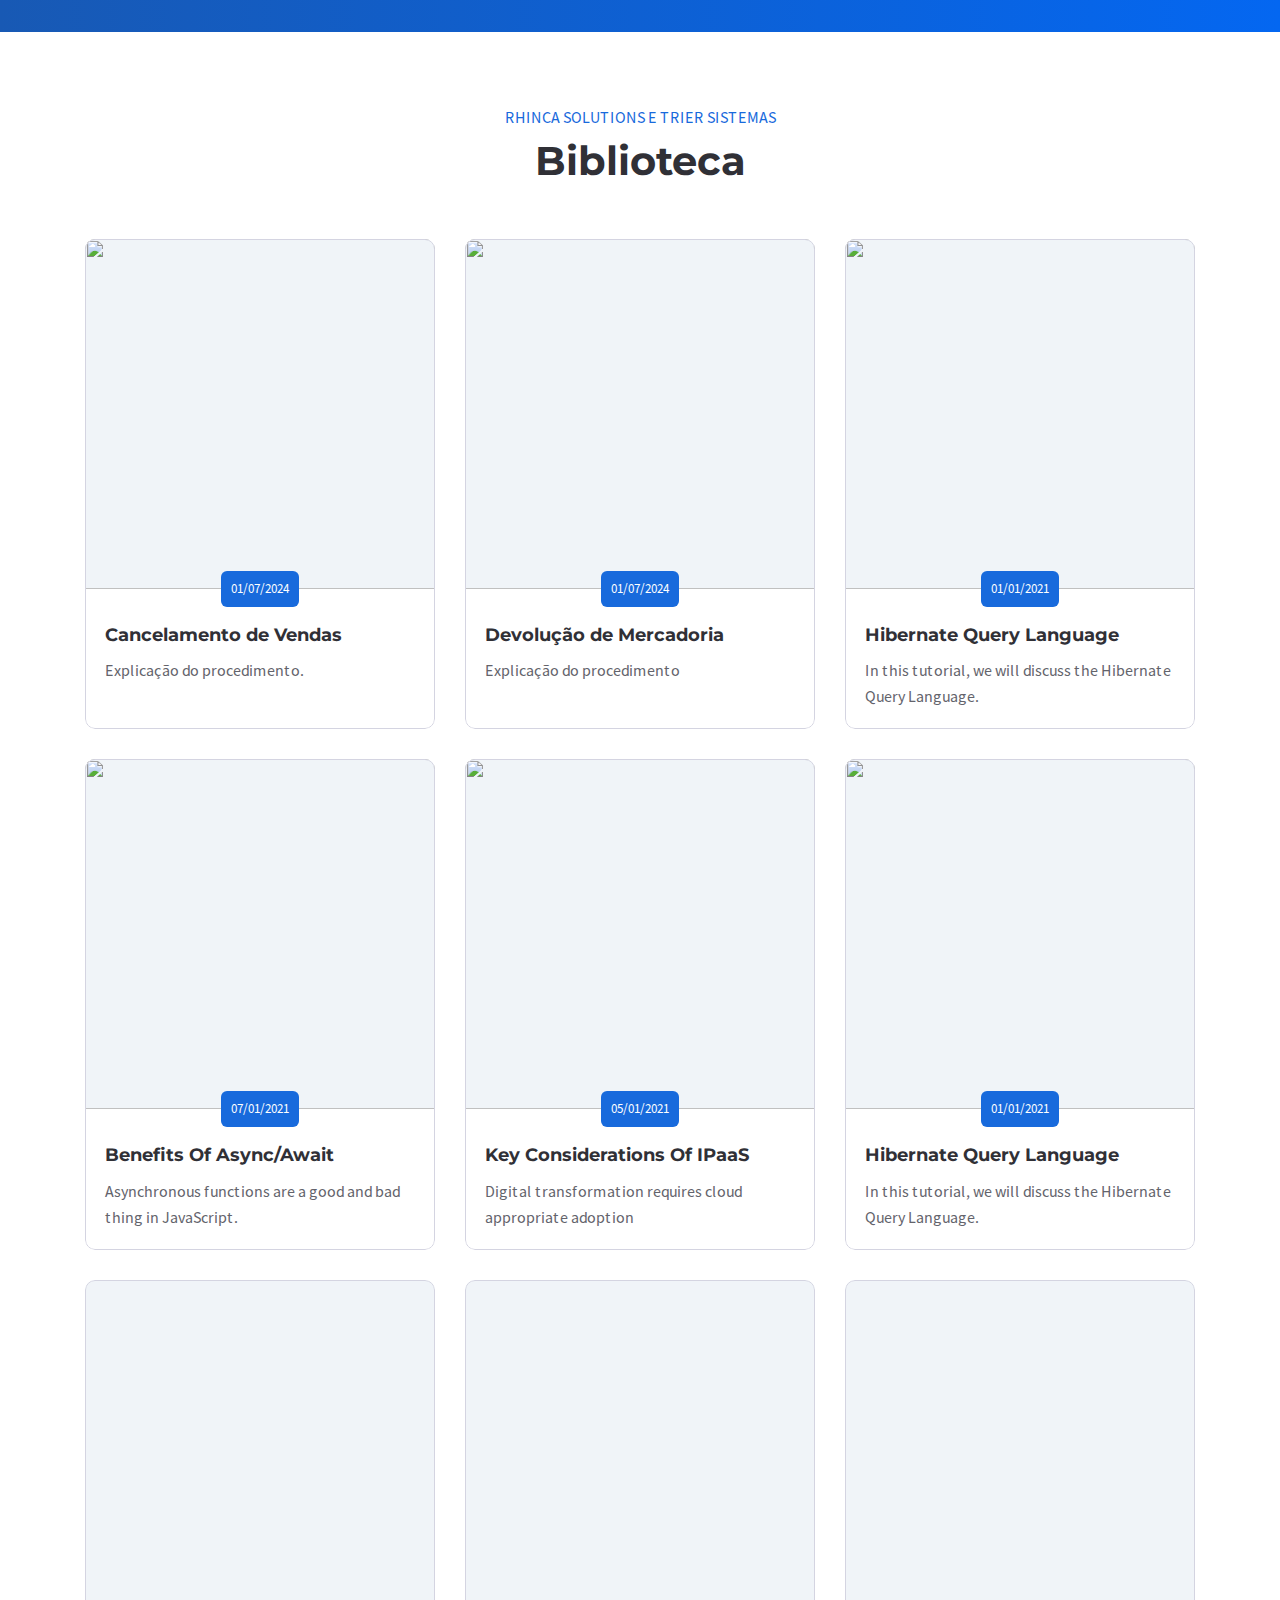
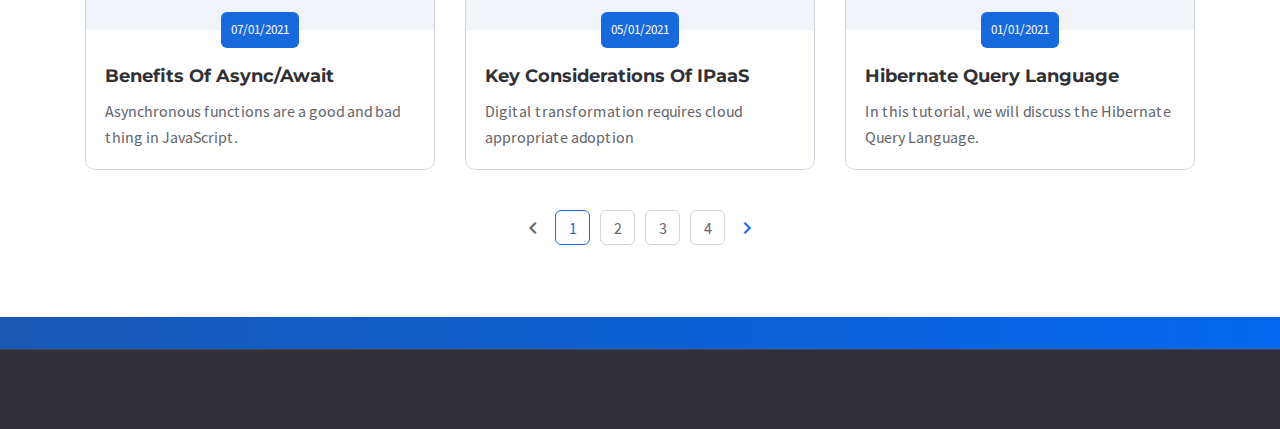
==== docs/index.html @ 89d827c0 "Correcao Imagens" ====
<!-- nome original da pagina news -->

<!DOCTYPE html><html lang="en">

<head>

    <meta charset="utf-8">

    <title>Rhinca Solutions - Suporte</title>

    <meta name="description" content="Description">
    <meta http-equiv="X-UA-Compatible" content="IE=edge">
    <meta name="viewport" content="width=device-width, initial-scale=1, maximum-scale=2">
        
    <link rel="icon" href="assets/img/favicon/favicon.ico" type="image/x-icon"> 

    <link rel="stylesheet" href="assets/css/bootstrap-grid.css">
<link rel="stylesheet" href="assets/css/style.css">
    <link rel="preload" href="assets/fonts/source-sans-pro-v21-latin/source-sans-pro-v21-latin-regular.woff2" as="font" type="font/woff2" crossorigin>
<link rel="preload" href="assets/fonts/source-sans-pro-v21-latin/source-sans-pro-v21-latin-700.woff2" as="font" type="font/woff2" crossorigin>
<link rel="preload" href="assets/fonts/montserrat-v25-latin/montserrat-v25-latin-700.woff2" as="font" type="font/woff2" crossorigin>
<link rel="preload" href="assets/fonts/montserrat-v25-latin/montserrat-v25-latin-600.woff2" as="font" type="font/woff2" crossorigin>

<link rel="preload" href="assets/fonts/material-icons/material-icons.woff2" as="font" type="font/woff2" crossorigin>
<link rel="preload" href="assets/fonts/material-icons/material-icons-outlined.woff2" as="font" type="font/woff2" crossorigin>

</head>

<body>

	<main class="main">
		
		<div class="main-inner">

			<!-- Begin mobile main menu -->
<nav class="mmm">
    <div class="mmm-content">
        <ul class="mmm-list">
            <li>
                <a href="index.html">Home</a>
            </li>
            <li>
                <a href="about-us.html">About us</a>
            </li>
            <li>
                <a href="services.html">Services</a>
            </li>
            <li>
                <a href="typography.html">Typography</a>
            </li>
            <li>
                <a href="tabs-and-accordions.html">Tabs & Accordions</a>
            </li>
            <li>
                <a href="news.html">News</a>
            </li>
            <li>
                <a href="contacts.html">Contacts</a>
            </li>
        </ul>
    </div>
</nav><!-- End mobile main menu -->
<div class="bff">
   
</div>
<header class="header header-minimal">
    <!-- <nav class="header-fixed">
        <div class="container">
            <div class="row flex-nowrap align-items-center justify-content-between">
                <div class="col-auto header-fixed-col logo-wrapper">
                    <a href="index.html" class="logo" title="PathSoft">
                        <img src="assets/img/logo.svg" width="115" height="36" alt="PathSoft">
                    </a>
                </div>
                <div class="col-auto col-xl col-static header-fixed-col d-none d-xl-block">
                    <div class="row flex-nowrap align-items-center justify-content-end">
                        <div class="col header-fixed-col d-none d-xl-block col-static"> -->
                            <!-- Begin main menu -->
<nav class="main-mnu">
    <ul class="main-mnu-list">
        <!-- <li>
            <a href="index.html" data-title="Home">
                <span>Home</span>
            </a>
        </li>
        <li>
            <a href="about-us.html" data-title="About us">
                <span>About us</span>
            </a>
        </li>
        <li>
            <a href="services.html" data-title="Services">
                <span>Services</span>
            </a>
        </li>
        <li>
            <a href="typography.html" data-title="Typography">
                <span>Typography</span>
            </a>
        </li>
        <li>
            <a href="tabs-and-accordions.html" data-title="Tabs & Accordions">
                <span>Tabs & Accordions</span>
            </a>
        </li>
        <li>
            <a href="news.html" data-title="News">
                <span>News</span>
            </a>
        </li>
        <li>
            <a href="contacts.html" data-title="Contacts">
                <span>Contacts</span>
            </a>
        </li> -->
    </ul>
</nav><!-- End main menu -->
                        </div>
                    </div>
                </div>
                <div class="col-auto d-block d-xl-none header-fixed-col">
                    <div class="main-mnu-btn">
                        <span class="bar bar-1"></span>
                        <span class="bar bar-2"></span>
                        <span class="bar bar-3"></span>
                        <span class="bar bar-4"></span>
                    </div>
                </div>
            </div>
        </div>
    </nav>
</header>

			<!-- Begin bread crumbs -->
			<!-- <nav class="bread-crumbs">
				<div class="container">
					<div class="row">
						<div class="col-12">
							<ul class="bread-crumbs-list">
								<li>
									<a href="index.html">Home</a>
									<i class="material-icons md-18">chevron_right</i>
								</li>
								<li>News</li>
							</ul>
						</div>
					</div>
				</div>
			</nav> -->
			<!-- End bread crumbs -->

			<div class="section">
				<div class="container">
					<div class="row">
						<div class="col-12">
							<div class="section-heading heading-center section-heading-animate">
								<div class="section-subheading">Rhinca Solutions e Trier Sistemas</div>
								<h1>Biblioteca</h1>
							</div>
						</div>
						<div class="col-lg-4 col-md-6 col-12 item">
							<!-- Begin news item -->
							<article class="news-item item-style">
								<a href="news-post.html" class="news-item-img el">
									<img data-src="assets/img/news-img-1.jpg" class="lazy" src="[data-uri]" alt="">
								</a>
								<div class="news-item-info">
									<div class="news-item-date">01/07/2024</div>
									<h2 class="news-item-heading item-heading">
										<a href="news-post.html" title="Benefits Of Async/Await">Cancelamento de Vendas</a>
									</h2>
									<div class="news-item-desc">
										<p>Explicação do procedimento.</p>
									</div>
								</div>
							</article><!-- End news item -->
						</div>
						<div class="col-lg-4 col-md-6 col-12 item">
							<!-- Begin news item -->
							<article class="news-item item-style">
								<a href="news-post.html" class="news-item-img el">
									<img data-src="assets/img/news-img-2.jpg" class="lazy" src="[data-uri]" alt="">
								</a>
								<div class="news-item-info">
									<div class="news-item-date">01/07/2024</div>
									<h2 class="news-item-heading item-heading">
										<a href="news-post.html" title="Key Considerations Of IPaaS">Devolução de Mercadoria</a>
									</h2>
									<div class="news-item-desc">
										<p>Explicação do procedimento</p>
									</div>
								</div>
							</article><!-- End news item -->
						</div>
						<div class="col-lg-4 col-md-6 col-12 item">
							<!-- Begin news item -->
							<article class="news-item item-style">
								<a href="news-post.html" class="news-item-img el">
									<img data-src="assets/img/news-img-3.jpg" class="lazy" src="[data-uri]" alt="">
								</a>
								<div class="news-item-info">
									<div class="news-item-date">01/01/2021</div>
									<h2 class="news-item-heading item-heading">
										<a href="news-post.html" title="Hibernate Query Language">Hibernate Query Language</a>
									</h2>
									<div class="news-item-desc">
										<p>In this tutorial, we will discuss the Hibernate Query Language. </p>
									</div>
								</div>
							</article><!-- End news item -->
						</div>
						<div class="col-lg-4 col-md-6 col-12 item">
							<!-- Begin news item -->
							<article class="news-item item-style">
								<a href="news-post.html" class="news-item-img el">
									<img data-src="assets/img/news-img-1.jpg" class="lazy" src="[data-uri]" alt="">
								</a>
								<div class="news-item-info">
									<div class="news-item-date">07/01/2021</div>
									<h2 class="news-item-heading item-heading">
										<a href="news-post.html" title="Benefits Of Async/Await">Benefits Of Async/Await</a>
									</h2>
									<div class="news-item-desc">
										<p>Asynchronous functions are a good and bad thing in JavaScript.</p>
									</div>
								</div>
							</article><!-- End news item -->
						</div>
						<div class="col-lg-4 col-md-6 col-12 item">
							<!-- Begin news item -->
							<article class="news-item item-style">
								<a href="news-post.html" class="news-item-img el">
									<img data-src="assets/img/news-img-2.jpg" class="lazy" src="[data-uri]" alt="">
								</a>
								<div class="news-item-info">
									<div class="news-item-date">05/01/2021</div>
									<h2 class="news-item-heading item-heading">
										<a href="news-post.html" title="Key Considerations Of IPaaS">Key Considerations Of IPaaS</a>
									</h2>
									<div class="news-item-desc">
										<p>Digital transformation requires cloud appropriate adoption</p>
									</div>
								</div>
							</article><!-- End news item -->
						</div>
						<div class="col-lg-4 col-md-6 col-12 item">
							<!-- Begin news item -->
							<article class="news-item item-style">
								<a href="news-post.html" class="news-item-img el">
									<img data-src="assets/img/news-img-3.jpg" class="lazy" src="[data-uri]" alt="">
								</a>
								<div class="news-item-info">
									<div class="news-item-date">01/01/2021</div>
									<h2 class="news-item-heading item-heading">
										<a href="news-post.html" title="Hibernate Query Language">Hibernate Query Language</a>
									</h2>
									<div class="news-item-desc">
										<p>In this tutorial, we will discuss the Hibernate Query Language. </p>
									</div>
								</div>
							</article><!-- End news item -->
						</div>
						<div class="col-lg-4 col-md-6 col-12 item">
							<!-- Begin news item -->
							<article class="news-item item-style">
								<a href="news-post.html" class="news-item-img el">
									<img data-src="assets/img/news-img-1.jpg" class="lazy" src="[data-uri]" alt="">
								</a>
								<div class="news-item-info">
									<div class="news-item-date">07/01/2021</div>
									<h2 class="news-item-heading item-heading">
										<a href="news-post.html" title="Benefits Of Async/Await">Benefits Of Async/Await</a>
									</h2>
									<div class="news-item-desc">
										<p>Asynchronous functions are a good and bad thing in JavaScript.</p>
									</div>
								</div>
							</article><!-- End news item -->
						</div>
						<div class="col-lg-4 col-md-6 col-12 item">
							<!-- Begin news item -->
							<article class="news-item item-style">
								<a href="news-post.html" class="news-item-img el">
									<img data-src="assets/img/news-img-2.jpg" class="lazy" src="[data-uri]" alt="">
								</a>
								<div class="news-item-info">
									<div class="news-item-date">05/01/2021</div>
									<h2 class="news-item-heading item-heading">
										<a href="news-post.html" title="Key Considerations Of IPaaS">Key Considerations Of IPaaS</a>
									</h2>
									<div class="news-item-desc">
										<p>Digital transformation requires cloud appropriate adoption</p>
									</div>
								</div>
							</article><!-- End news item -->
						</div>
						<div class="col-lg-4 col-md-6 col-12 item">
							<!-- Begin news item -->
							<article class="news-item item-style">
								<a href="news-post.html" class="news-item-img el">
									<img data-src="assets/img/news-img-3.jpg" class="lazy" src="[data-uri]" alt="">
								</a>
								<div class="news-item-info">
									<div class="news-item-date">01/01/2021</div>
									<h2 class="news-item-heading item-heading">
										<a href="news-post.html" title="Hibernate Query Language">Hibernate Query Language</a>
									</h2>
									<div class="news-item-desc">
										<p>In this tutorial, we will discuss the Hibernate Query Language. </p>
									</div>
								</div>
							</article><!-- End news item -->
						</div>
						<div class="col-12">
							<!-- Begin pagination -->
<nav class="pagination">
    <ul class="pagination-list">
        <li class="pagination-item-arrow pagination-item-arrow-prev pagination-item-disabled"><a href="#!"><i class="material-icons md-24">chevron_left</i></a></li>
        <li class="active"><a href="#!">1</a></li>
        <li><a href="#!">2</a></li>
        <li><a href="#!">3</a></li>
        <li><a href="#!">4</a></li>
        <li class="pagination-item-arrow pagination-item-arrow-next"><a href="#!"><i class="material-icons md-24">chevron_right</i></a></li>
    </ul>
</nav><!-- End pagination -->
						</div>
					</div>
				</div>
			</div>

		</div>

		<div class="bff">
    <div class="container">
        <!-- <div class="row">
            <div class="col">
                <div class="bff-container">
                    <p>Get Full-Featured <br class="d-sm-none"> PathSoft Template</p>
                    <div class="btn-group justify-content-center justify-content-md-start">
                        <a href="https://www.templatemonster.com/website-templates/pathsoft-it-solutions-for-your-business-services-website-template-83414.html?utm_campaign=blog_site_KovalWeb&utm_source=KovalWeb&utm_medium=referral&aff=KovalWeb" class="btn btn-border btn-with-icon btn-small ripple">
                            <span>HTML5</span>
                            <svg class="btn-icon-right" viewBox="0 0 13 9" width="13" height="9"><use xlink:href="assets/img/sprite.svg#arrow-right"></use></svg>
                        </a>
                        <a href="https://www.templatemonster.com/wordpress-themes/pathsoft-it-solutions-for-your-business-services-wordpress-theme-99496.html?utm_campaign=blog_site_KovalWeb&utm_source=KovalWeb&utm_medium=referral&aff=KovalWeb" class="btn btn-border btn-with-icon btn-small ripple">
                            <span>WordPress</span>
                            <svg class="btn-icon-right" viewBox="0 0 13 9" width="13" height="9"><use xlink:href="assets/img/sprite.svg#arrow-right"></use></svg>
                        </a>
                    </div>
                </div>
            </div>
        </div> -->
    </div>
</div>

<!-- Begin footer -->
<footer class="footer footer-minimal">
    <div class="footer-main">
        <!-- <div class="container">
            <div class="row items align-items-center">
                <div class="col-lg-3 col-md-4 col-12 item">
                    <div class="widget-brand-info">
                        <div class="widget-brand-info-main">
                            <a href="index.html" class="logo" title="PathSoft">
                                <img data-src="assets/img/logo-white.svg" class="lazy" width="133" height="36" src="assets/img/logo-white.svg" alt="PathSoft" data-loaded="true" style="opacity: 1;">
                            </a>
                        </div>
                    </div>
                </div>
                <div class="col-md item">
                    <div class="footer-item">
                        <nav class="footer-nav">
                            <ul class="footer-mnu footer-mnu-line">
                                <li><a href="#!" class="hover-link" data-title="Home"><span>Home</span></a></li>
                                <li><a href="#!" class="hover-link" data-title="About us"><span>About us</span></a></li>
                                <li><a href="#!" class="hover-link" data-title="Services"><span>Services</span></a></li>
                                <li><a href="#!" class="hover-link" data-title="News"><span>News</span></a></li>
                                <li><a href="#!" class="hover-link" data-title="Contacts"><span>Contacts</span></a></li>
                            </ul>
                        </nav>
                    </div>
                </div>
            </div>
        </div> -->
    </div>
    <!-- <div class="footer-bottom">
        <div class="container">
            <div class="row justify-content-between items">
                <div class="col-md-auto col-12 item">
                    <nav class="footer-links">
                        <ul>
                            <li><a href="terms-and-conditions.html">Terms and Conditions</a></li>
                            <li><a href="privacy-policy.html">Privacy Policy</a></li>
                        </ul>
                    </nav>
                </div>
                <div class="col-md-auto col-12 item">
                    <div class="copyright">© 2022 psFree. All rights reserved.</div>
                </div>
            </div>
        </div>
    </div> -->
</footer><!-- End footer -->

	</main><!-- End main -->

	<script src="assets/libs/jquery/jquery.min.js"></script>
<script src="assets/libs/lozad/lozad.min.js"></script>
<script src="assets/libs/device/device.js"></script>
<script src="assets/libs/spincrement/jquery.spincrement.min.js"></script>
<script src="assets/libs/pristine/pristine.min.js"></script>
<script src="assets/js/custom.js"></script>
<script src="assets/js/forms.js"></script>
	
</body>
</html>
---- docs/assets/css/style.css ----
/*   
Theme Name: psFree
Theme URI: 
Author: Koval Web
Author URI: https://www.templatemonster.com/vendors/kovalweb
Description: The Template is created for web template
Tags: html5, css3, sass, gulp, bootstrap grid
Version: 2.0.0
*/
:root {
    --font-family: "Source Sans Pro";
    --font-size: 16px;
    --font-weight: 400;
    --font-style: normal;
    --line-height: 1.625;
    --heading-font-family: "Montserrat";
    --heading-font-size: 2.5rem;
    --heading-line-height: 1.3;
    --heading-font-weight: 700;
    --accent-color: #186ADC;
    --el-gradient-start: #1859B4;
    --el-gradient-end: #0467F1;
    --background-color: #ffffff;
    --background-secondary-color: #F0F4F8;
    --text-primary: #303036;
    --text-secondary: #63636b;
    --border-color: #D4D4E1;
    --placeholder-color: #6F6F76;
    --error-color: #ff3d0d;
    --alert-primary: #0065D1;
    --alert-success: #1CAB55;
    --alert-danger: #E91C1C;
    --alert-warning: #C79C00;
    --el-border-radius: 10px;
    --el-border-radius-min: 6px;
    --el-box-shadow: 2px 4px 20px 1px rgba(45, 45, 45, 0.13);
    --header-box-shadow: 0px 0px 14px 0px rgba(77, 82, 94, 0.15);
}

/* === CSS Table Of Content

1. Content
    1.1 Fonts
    1.2 Base
    1.3 Tables
    1.4 Typography
2. General
3. Components
    3.1 Accordion
    3.2 Breadcrumb
    3.3 Buttons
    3.4 Forms
    3.5 Icons
    3.6 Pagination
    3.7 Tabs
4. Widgets
    4.1 Brand info
5. Bloks
    5.1 Intro
    5.2 Icon items
    5.3 Items of numbers
    5.4 Counters
    5.5 Reviews
    5.6 News
    5.7 Brands
    5.8 Contact
6. Layouts
    6.1 Header
    6.2 Section
    6.3 Footer
7. Media

=== */
/* === 1. Content === */
/* 1.1 Fonts */
@font-face {
    font-family: "Source Sans Pro";
  font-style: normal;
  font-weight: 400;
  font-display: swap;
  src: url("../fonts/source-sans-pro-v21-latin/source-sans-pro-v21-latin-regular.woff2") format("woff2");
}

@font-face {
    font-family: "Source Sans Pro";
  font-style: normal;
  font-weight: 700;
  font-display: swap;
  src: url("../fonts/source-sans-pro-v21-latin/source-sans-pro-v21-latin-700.woff2") format("woff2");
}

@font-face {
    font-family: "Montserrat";
  font-style: normal;
  font-weight: 600;
  font-display: swap;
  src: url("../fonts/montserrat-v25-latin/montserrat-v25-latin-600.woff2") format("woff2");
}

@font-face {
    font-family: "Montserrat";
  font-style: normal;
  font-weight: 700;
  font-display: swap;
  src: url("../fonts/montserrat-v25-latin/montserrat-v25-latin-700.woff2") format("woff2");
}

@font-face {
    font-family: "Material Icons";
  font-style: normal;
  font-weight: 400;
  font-display: swap;
  src: url("../fonts/material-icons/material-icons.woff2") format("woff2");
}

@font-face {
    font-family: "Material Icons Outlined";
  font-style: normal;
  font-weight: 400;
  font-display: swap;
  src: url("../fonts/material-icons/material-icons-outlined.woff2") format("woff2");
}

/* 1.2 Base */
* {
    box-sizing: border-box;
}

*:before, *:after {
    box-sizing: border-box;
}

html {
    font-size: var(--font-size);
}

html, body {
    min-height: 100%;
}

body {
    font-size: 1rem;
    width: 100%;
    min-width: 320px;
    line-height: var(--line-height);
    font-family: var(--font-family);
    font-weight: var(--font-weight);
    font-style: var(--font-style);
    overflow-x: hidden;
    color: var(--text-primary);
    margin: 0;
    padding: 0;
    opacity: 1;
    background-color: var(--background-color);
}

body.overflow-hidden {
    overflow: hidden;
}

.main {
    position: relative;
    margin: 0;
    padding: 0;
    min-height: 100vh;
    height: 100%;
    width: 100%;
    max-width: 1920px;
    margin: 0 auto;
    display: flex;
    flex-direction: column;
    opacity: 1;
    box-shadow: var(--el-box-shadow);
    visibility: hidden;
    opacity: 0;
}

.main.main-visible {
    visibility: visible;
    opacity: 1;
}

.main-inner {
    flex: 1 0 auto;
    overflow: hidden;
}

.footer {
    flex: 0 0 auto;
}

header ul, header ol, footer ul, footer ol, aside ul, aside ol, nav ul, nav ol {
    list-style: none;
    margin: 0;
    padding: 0;
}

a {
    color: var(--accent-color);
    text-decoration: underline;
    transition: all 0.2s;
}

a:hover {
    text-decoration: none;
    color: var(--accent-color);
}

code {
    font-size: 87.5%;
    color: #e83e8c;
    word-break: break-word;
}

/* 1.3 Tables */
table {
    width: 100%;
    border-collapse: collapse;
    text-align: left;
    border-bottom: 1px solid var(--border-color);
}

table.table-border {
    border: 1px solid var(--border-color);
}

table.table-border td {
    border-right: 1px solid var(--border-color);
}

table.table-secondary tr:nth-child(even) {
    background-color: transparent;
}

table.table-secondary tbody tr {
    border-bottom: 1px solid var(--border-color);
    transition: all 0.2s;
}

table.table-secondary tbody tr:first-child {
    border-top: 1px solid var(--border-color);
}

table.table-secondary tbody tr:hover {
    background-color: var(--background-secondary-color);
}

table.table-bordered tr:nth-child(even) {
    background-color: transparent;
}

table.table-bordered td {
    border: 1px solid var(--border-color);
}

table.table-bordered thead tr th {
    color: var(--text-primary);
    border: 1px solid var(--border-color);
}

table td, table th {
    padding: 1rem;
}

table tr:nth-child(even) {
    background-color: var(--background-secondary-color);
}

table thead tr {
    border-bottom: 1px solid var(--border-color);
}

table thead tr th {
    font-weight: bold;
    font-size: 1rem;
}

table tfoot {
    font-weight: 600;
}

@media only screen and (max-width: 767.98px), only screen and (min-width: 567px) and (max-width: 900px) and (orientation: landscape) {
    .table-responsive {
        position: relative;
        width: 100%;
        overflow-y: auto;
    }

    .table-responsive table {
        width: 650px;
    }

    .table-responsive-outer {
        position: relative;
    }

    .table-responsive-outer::after {
        content: "";
        position: absolute;
        top: 0;
        right: 0;
        width: 0.625rem;
        height: 100%;
        background-image: linear-gradient(0deg, rgba(255, 255, 255, 0.3), #fff);
    }

    .table-container::-webkit-scrollbar {
        -webkit-appearance: none;
        width: 0.875rem;
        height: 0.875rem;
    }

    .table-container::-webkit-scrollbar-thumb {
        border-radius: var(--el-border-radius);
        border: 3px solid #fff;
        background-color: rgba(0, 0, 0, 0.3);
    }
}

/* 1.4 Typography */
h1, h2, h3, h4, h5, h6 {
    font-family: var(--heading-font-family);
    font-weight: var(--heading-font-weight);
    line-height: var(--heading-line-height);
    padding: 0;
    margin: 0 0 2rem 0;
}

h1 {
    font-size: 2.5rem;
}

h2 {
    font-size: 2rem;
}

h3 {
    font-size: 1.75rem;
}

h4 {
    font-size: 1.5rem;
}

h5 {
    font-size: 1.25rem;
}

h6 {
    font-size: 1.125rem;
}

p {
    margin: 0 0 2rem 0;
}

hr {
    border: none;
    border-top: 1px solid var(--border-color);
}

mark {
    padding: .2em;
    background-color: var(--accent-color);
    color: var(--background-color);
}

small {
    font-size: 0.85rem;
}

blockquote {
    padding: 0 0 0 1.25em;
    margin: 0;
    font-style: italic;
    color: var(--text-secondary);
    border-left: 3px solid var(--accent-color);
}

blockquote p {
    margin-bottom: 0 !important;
}

blockquote footer {
    color: var(--accent-color);
    font-style: normal;
    padding-top: 0.8em;
}

.content h2, .content h3, .content h4, .content h5, .content h6,
.entry-content h2,
.entry-content h3,
.entry-content h4,
.entry-content h5,
.entry-content h6 {
    margin-top: 2.5rem;
}

.content h2:first-child, .content h3:first-child, .content h4:first-child, .content h5:first-child, .content h6:first-child,
  .entry-content h2:first-child,
  .entry-content h3:first-child,
  .entry-content h4:first-child,
  .entry-content h5:first-child,
  .entry-content h6:first-child {
    margin-top: 0;
}

.content ul, .content ol,
.entry-content ul,
.entry-content ol {
    list-style: none;
    margin: 0;
    padding: 0;
}

.content ul li, .content ol li,
  .entry-content ul li,
  .entry-content ol li {
    position: relative;
    margin-bottom: 0.625rem;
    padding-left: 1.75rem;
}

.content ul li::before, .content ol li::before,
    .entry-content ul li::before,
    .entry-content ol li::before {
    position: absolute;
    left: 0;
    display: inline-flex;
    color: var(--accent-color);
    line-height: var(--line-height);
    min-width: 1.25rem;
    margin-right: 0.5rem;
}

.content ul li::before,
.entry-content ul li::before {
    content: "\e5ca";
    top: -0.125rem;
    font-family: 'Material Icons';
    font-size: 1.125rem;
    height: calc(1rem * var(--line-height));
    min-width: 1.5rem;
}

.content ul li > *,
.entry-content ul li > * {
    display: inline-flex;
}

.content ol,
.entry-content ol {
    counter-reset: item;
}

.content ol li::before,
  .entry-content ol li::before {
    content: counter(item) ".";
    counter-increment: item;
}

.content img,
.entry-content img {
    display: block;
    max-width: 100%;
    height: auto;
    border-radius: var(--el-border-radius);
}

.content > *,
.entry-content > * {
    margin-bottom: 2rem !important;
}

.content > *:last-child,
  .entry-content > *:last-child {
    margin-bottom: 0;
}

@media only screen and (max-width: 767.98px), only screen and (min-width: 567px) and (max-width: 900px) and (orientation: landscape) {
    h1 {
        font-size: 2rem;
    }

    h2 {
        font-size: 1.75rem;
    }

    h3 {
        font-size: 1.5rem;
    }

    h4 {
        font-size: 1.25rem;
    }

    h5 {
        font-size: 1.125rem;
    }
}

/* 2 General */
.litems {
    margin-bottom: calc(0px - (var(--bs-gutter-x) + var(--bs-gutter-x)/2 ));
}

.litem {
    margin-bottom: calc(var(--bs-gutter-x) + var(--bs-gutter-x)/2);
}

.items {
    margin-bottom: calc(0px - var(--bs-gutter-x));
}

.item {
    margin-bottom: var(--bs-gutter-x);
}

.item-style {
    position: relative;
    background-color: var(--background-color);
    border-radius: var(--el-border-radius);
    overflow: hidden;
    color: var(--text-primary);
    height: 100%;
    transition: box-shadow 0.2s;
}

.item-style:hover {
    box-shadow: var(--el-box-shadow);
}

.item-style:hover::after {
    border-color: transparent;
}

.item-style::after {
    content: "";
    position: absolute;
    left: 0;
    top: 0;
    width: 100%;
    height: 100%;
    border-radius: var(--el-border-radius);
    border: 1px solid var(--border-color);
    overflow: hidden;
    pointer-events: none;
    transition: border-color 0.2s;
    z-index: 1;
}

.item-border-radius {
    border-radius: var(--el-border-radius);
    overflow: hidden;
}

.item-bordered {
    border: 1px solid var(--border-color);
}

.el {
    --el-custom-size: 100%;
    position: relative;
    display: block;
    width: 100%;
    overflow: hidden;
}

.el::after {
    content: "";
    float: left;
    margin-top: 100%;
}

.el.el-3x4::after {
    margin-top: 133.33333%;
}

.el.el-4x3::after {
    margin-top: 75%;
}

.el.el-4x5::after {
    margin-top: 125%;
}

.el.el-5x4::after {
    margin-top: 80%;
}

.el.el-16x9::after {
    margin-top: 56.25%;
}

.el.el-9x16::after {
    margin-top: 177.7777%;
}

.el.el-2x1::after {
    margin-top: 50%;
}

.el.el-custom::after {
    margin-top: var(--el-custom-size);
}

.el-absolute {
    position: absolute;
    left: 0;
    top: 0;
    width: 100%;
    height: 100%;
}

.item-wide {
    height: 33.75rem;
}

.img-style {
    border-radius: var(--el-border-radius);
    overflow: hidden;
}

.img-style img {
    margin: 0;
}

.img-style-min {
    border-radius: calc(var(--el-border-radius) * 0.6);
}

.img-cover {
    display: block;
    width: 100%;
    height: 100%;
    -o-object-fit: cover;
    object-fit: cover;
}

.img-responsive {
    display: block;
    max-width: 100%;
    height: auto;
}

.item-heading,
.item-heading-middle,
.item-heading-large {
    font-family: var(--heading-font-family);
    font-size: 1.125rem;
    font-weight: var(--heading-font-weight);
}

.item-heading a,
  .item-heading-middle a,
  .item-heading-large a {
    text-decoration: none;
    color: var(--text-primary);
}

.item-heading a:hover,
    .item-heading-middle a:hover,
    .item-heading-large a:hover {
    color: var(--accent-color);
}

.item-heading-middle {
    font-size: 1.25rem;
}

.item-heading-large {
    font-size: 1.5rem;
}

.widget-heading {
    margin-bottom: 1.25rem;
}

.item-border-radius {
    border-radius: var(--el-border-radius);
    overflow: hidden;
}

.item-text-row {
    white-space: nowrap;
    text-overflow: ellipsis;
    overflow: hidden;
}

.item-text-row-2 {
    display: -webkit-box;
    -webkit-line-clamp: 2;
    -webkit-box-orient: vertical;
    overflow: hidden;
}

.item-text-row-3 {
    display: -webkit-box;
    -webkit-line-clamp: 3;
    -webkit-box-orient: vertical;
    overflow: hidden;
}

.content-items {
    margin-bottom: -3.5rem;
}

.content-item {
    margin-bottom: 3.5rem;
}

.el-ripple {
    --ripple-width: 100%;
    --ripple-time: 0.4s;
    position: relative;
    overflow: hidden;
    transition: all var(--ripple-time);
}

.el-ripple .el-ripple-circle {
    content: "";
    position: absolute;
    display: block;
    width: 0;
    height: 0;
    border-radius: 50%;
    background: var(--el-gradient-start);
    transform: translate(-50%, -50%);
    transition: width var(--ripple-time), padding-top var(--ripple-time);
    z-index: 0;
}

.el-ripple span, .el-ripple div, .el-ripple i {
    position: relative;
    z-index: 1;
}

.el-ripple:hover {
    color: var(--background-color);
}

.el-ripple:hover .el-ripple-circle {
    width: calc(var(--ripple-width) * 3);
    padding-top: calc(var(--ripple-width) * 3);
}

.list-style-none {
    list-style: none;
    padding: 0;
    margin: 0;
}

.text-center {
    text-align: center;
}

.text-right {
    text-align: right;
}

.text-justify {
    text-align: justify;
}

.text-secondary {
    color: var(--text-secondary);
}

.d-flex {
    display: flex;
    flex-wrap: wrap;
}

.gutters-default {
    margin-right: -0.625rem;
    margin-left: -0.625rem;
}

.gutters-default > .col,
  .gutters-default > [class*="col-"] {
    padding-right: 0.625rem;
    padding-left: 0.625rem;
}

.gutters-20 {
    margin-right: -0.625rem;
    margin-left: -0.625rem;
}

.gutters-20 > .col,
  .gutters-20 > [class*="col-"] {
    padding-right: 0.625rem;
    padding-left: 0.625rem;
}

.gutters-10 {
    margin-right: -0.3125rem;
    margin-left: -0.3125rem;
}

.gutters-10 > .col,
  .gutters-10 > [class*="col-"] {
    padding-right: 0.3125rem;
    padding-left: 0.3125rem;
}

.flex-nowrap {
    flex-wrap: nowrap;
}

.bff {
    display: block;
    padding: 1rem 0;
    background: linear-gradient(to right, var(--el-gradient-start) 0%, var(--el-gradient-end) 100%);
    color: var(--background-color);
    text-decoration: none;
}

.bff:hover {
    color: var(--background-color);
}

.bff-container {
    text-align: center;
}

.bff-container p {
    font-family: var(--heading-font-family);
    font-size: 1.125rem;
    margin: 0 0 0.5rem 0;
    font-weight: 600;
    text-transform: uppercase;
}

.bff-container .btn.btn-border {
    color: var(--background-color);
    fill: var(--background-color);
}

.bff-container .btn.btn-border::before {
    border-color: var(--background-color);
}

/* === 3. Components === */
/* 3.1 Accordion */
.accordion {
    color: var(--text-secondary);
}

.accordion.accordion-clear {
    margin-bottom: -1rem;
}

.accordion-list {
    list-style: none;
    margin: 0;
    padding: 0;
}

.section-bgc .accordion-item {
    background-color: var(--background-color);
}

.accordion-item {
    display: block;
    border-radius: var(--el-border-radius);
    background-color: var(--background-secondary-color);
    overflow: hidden;
    margin-bottom: 1rem;
}

.accordion-item.active .accordion-trigger::before {
    transform: rotate(0);
}

.accordion-trigger {
    position: relative;
    cursor: pointer;
    padding: 1.25rem 3.125rem 1.25rem 1.25rem;
    color: var(--text-primary);
    line-height: 1.2;
}

.accordion-trigger::after, .accordion-trigger::before {
    content: "";
    position: absolute;
    right: 1.25rem;
    top: 50%;
    width: 0.875rem;
    height: 2px;
    background-color: var(--accent-color);
    margin-top: -1px;
    transition: all 0.3s;
}

.accordion-trigger::before {
    transform: rotate(90deg);
}

.accordion-content {
    display: none;
    padding: 1.25rem;
    border-top: 1px solid var(--border-color);
}

/* 3.2 Breadcrumb */
.bread-crumbs {
    position: relative;
    padding: 1.125rem 0;
    background-color: var(--background-secondary-color);
}

.bread-crumbs-list {
    position: relative;
    display: flex;
    font-size: 1rem;
    overflow: hidden;
    color: var(--accent-color);
}

.bread-crumbs-list li {
    position: relative;
    margin-right: 2rem;
    white-space: nowrap;
}

.bread-crumbs-list li:last-child {
    margin-right: 0;
}

.bread-crumbs-list li:last-child i {
    display: none;
}

.bread-crumbs-list li:last-child a {
    color: var(--accent-color);
    text-decoration: none;
    pointer-events: none;
}

.bread-crumbs-list li a {
    text-decoration: none;
    color: var(--text-secondary);
}

.bread-crumbs-list li a:hover {
    text-decoration: underline;
}

.bread-crumbs-list li i {
    position: absolute;
    top: 50%;
    right: -1.5625rem;
    margin-top: -0.5625rem;
}

/* 3.3 Buttons */
.btn-group {
    display: flex;
    flex-wrap: wrap;
    align-items: flex-start;
    margin: 0 0 -1.25rem -1.25rem;
}

.btn-group > * {
    display: block;
    margin: 0 0 1.25rem 1.25rem;
}

.btn {
    --ripple-width: 100%;
    --ripple-time: 0.4s;
    position: relative;
    display: inline-block;
    text-align: center;
    font-size: 1rem;
    font-weight: var(--font-weight);
    font-family: var(--font-family);
    line-height: var(--line-height);
    color: var(--background-color);
    fill: var(--background-color);
    background: var(--el-gradient-end);
    background: linear-gradient(to right, var(--el-gradient-start) 0%, var(--el-gradient-end) 100%);
    text-decoration: none;
    padding: 0.75em 1.75em;
    border-radius: var(--el-border-radius-min);
    outline: none;
    border: none;
    cursor: pointer;
    overflow: hidden;
    transition: color var(--ripple-time), fill var(--ripple-time);
}

.btn > i, .btn > span, .btn > svg, .btn > img {
    position: relative;
    z-index: 1;
}

.btn > img {
    width: 1.375rem;
    height: 1.375rem;
}

.btn .el-ripple-circle {
    content: "";
    position: absolute;
    display: block;
    width: 0;
    height: 0;
    border-radius: 50%;
    background: var(--el-gradient-start);
    transform: translate(-50%, -50%);
    transition: width var(--ripple-time), padding-top var(--ripple-time);
    z-index: 0;
}

.btn.btn-w240 {
    min-width: 15rem;
}

.btn.btn-wide {
    display: block;
    width: 100%;
}

.btn.btn-small {
    font-size: 0.875rem;
}

.btn.btn-small.btn-with-icon > svg {
    width: 0.8125rem;
    min-width: 0.8125rem;
    height: 0.8125rem;
}

.btn.btn-small > img {
    width: 1.25rem;
    height: 1.25rem;
}

.btn.btn-border {
    background: transparent;
    color: var(--text-primary);
    fill: var(--text-primary);
}

.btn.btn-border:hover {
    background: none;
    color: var(--background-color);
}

.btn.btn-border::before {
    content: "";
    position: absolute;
    left: 0;
    top: 0;
    width: 100%;
    height: 100%;
    border: 1px solid var(--text-primary);
    border-radius: var(--el-border-radius-min);
    overflow: hidden;
}

.btn.btn-border .el-ripple-circle {
    background: var(--text-primary);
}

.btn.btn-with-icon {
    display: flex;
    align-items: center;
    justify-content: center;
}

.btn.btn-with-icon > svg {
    width: 0.875rem;
    height: 0.875rem;
}

.btn.btn-with-icon .btn-icon-right {
    margin-left: 0.5rem;
}

.btn.btn-with-icon .btn-icon-left {
    margin-right: 0.5rem;
}

.btn:focus {
    outline: none;
}

.btn:hover {
    color: var(--background-color);
    fill: var(--background-color);
}

.btn:hover .el-ripple-circle {
    width: calc(var(--ripple-width) * 2.5);
    padding-top: calc(var(--ripple-width) * 2.5);
}

.ripple {
    position: relative;
    overflow: hidden;
}

.ripple-effect {
    display: inline-block;
    position: absolute;
    top: 0;
    left: 0;
    width: 0.25rem;
    height: 0.25rem;
    background-color: rgba(255, 255, 255, 0.3);
    border-radius: 50%;
    animation: ripple 1s ease forwards;
    z-index: 3;
}

@keyframes ripple {
    0% {
        transform: none;
    }

    100% {
        transform: scale(250);
    }
}

.hl-list li.active > .hover-link {
    pointer-events: none;
}

.hl-list li.active > .hover-link > span {
    transform: translateY(100%);
}

.hl-list li.active > .hover-link::after {
    transform: translateY(0);
}

.hl-list li.open > .hover-link > span {
    transform: translateY(100%);
}

.hl-list li.open > .hover-link::after {
    transform: translateY(0);
}

.hover-link {
    position: relative;
    overflow: hidden;
    display: block;
    text-decoration: none;
    color: var(--text-primary);
}

.hover-link::after {
    content: attr(data-title);
    position: absolute;
    left: 0;
    top: 0;
    display: block;
    width: 100%;
    transform: translateY(-100%);
    transition: all 0.4s;
    color: var(--accent-color);
}

.hover-link > span {
    display: block;
    transform: translateY(0);
    transition: all 0.4s;
}

.hover-link:hover > span, .hover-link.active > span {
    transform: translateY(100%);
}

.hover-link:hover::after, .hover-link.active::after {
    transform: translateY(0);
}

.btn-top {
    position: fixed;
    right: 15px;
    bottom: -5rem;
    width: 2.5rem;
    height: 2.5rem;
    display: flex;
    border-radius: var(--el-border-radius-min);
    border: 1px solid var(--border-color);
    background: var(--background-color);
    z-index: 98;
    fill: var(--accent-color);
    transition: all 0.2s;
    cursor: pointer;
    opacity: 0;
    visibility: hidden;
}

.btn-top.active {
    opacity: 1;
    visibility: visible;
    bottom: 15px;
}

.btn-top:hover {
    border-color: var(--accent-color);
    fill: var(--accent-color);
}

.btn-top > svg {
    width: 0.875rem;
    height: 0.625rem;
    margin: auto;
    transform: rotate(-90deg);
}

/* 3.4 Forms */
*::-webkit-input-placeholder,
*::placeholder {
    color: var(--placeholder-color);
    opacity: 1;
}

input[type="text"],
input[type="email"],
input[type="tel"],
input[type="password"],
input[type="number"],
input[type="search"],
input[type="url"],
input[type="date"],
input[type="month"],
input[type="week"],
input[type="time"],
input[type="datetime-local"],
input[type="file"],
textarea {
    display: block;
    font-size: 1rem;
    font-family: var(--font-family);
    font-weight: var(--font-weight);
    width: 100%;
    padding: calc(0.75em - 1px) 1rem;
    margin-bottom: 1rem;
    line-height: var(--line-height);
    border-radius: var(--el-border-radius-min);
    border: 1px solid var(--border-color);
    background-color: transparent;
    outline: none;
    color: var(--text-primary);
    box-shadow: none;
    -webkit-appearance: none;
    -moz-appearance: none;
    appearance: none;
    transition: all 0.2s;
}

input[type="text"]:focus,
  input[type="email"]:focus,
  input[type="tel"]:focus,
  input[type="password"]:focus,
  input[type="number"]:focus,
  input[type="search"]:focus,
  input[type="url"]:focus,
  input[type="date"]:focus,
  input[type="month"]:focus,
  input[type="week"]:focus,
  input[type="time"]:focus,
  input[type="datetime-local"]:focus,
  input[type="file"]:focus,
  textarea:focus {
    border-color: var(--accent-color);
}

input[type="text"]:disabled,
  input[type="email"]:disabled,
  input[type="tel"]:disabled,
  input[type="password"]:disabled,
  input[type="number"]:disabled,
  input[type="search"]:disabled,
  input[type="url"]:disabled,
  input[type="date"]:disabled,
  input[type="month"]:disabled,
  input[type="week"]:disabled,
  input[type="time"]:disabled,
  input[type="datetime-local"]:disabled,
  input[type="file"]:disabled,
  textarea:disabled {
    background-color: var(--background-secondary-color);
}

textarea {
    height: auto;
    resize: none;
}

.form-fields {
    margin-bottom: -1.25rem;
}

.form-field {
    position: relative;
    margin-bottom: 1.25rem;
}

.form-field.error input,
  .form-field.error textarea {
    border-color: var(--error-color);
}

.form-field input[type="text"],
  .form-field input[type="email"],
  .form-field input[type="tel"],
  .form-field input[type="password"],
  .form-field input[type="number"],
  .form-field input[type="search"],
  .form-field input[type="url"],
  .form-field input[type="date"],
  .form-field input[type="month"],
  .form-field input[type="week"],
  .form-field input[type="time"],
  .form-field input[type="datetime-local"],
  .form-field input[type="file"],
  .form-field textarea,
  .form-field .form-field-label {
    margin: 0;
}

.form-field.form-field-m0 {
    margin: 0;
}

.form-field.focus .form-field-label {
    opacity: 0;
    visibility: hidden;
    transform: translateX(1rem);
}

.form-field div.error {
    position: absolute;
    right: 0.3125rem;
    top: 0.3125rem;
    color: var(--error-color);
    font-size: 0.75rem;
    line-height: 1;
}

.form-field.form-field-checkbox div.error {
    position: absolute;
    right: initial;
    left: 0;
    top: -0.875rem;
    color: var(--error-color);
    font-size: 0.75rem;
    line-height: 1;
}

.form-field input.error,
  .form-field textarea.error {
    border-color: var(--error-color);
}

.form-field small {
    color: var(--text-secondary);
}

.input-states-labelled {
    display: block;
}

.form-field-group {
    position: relative;
}

.form-field-group.focus .form-field-label {
    opacity: 0;
    visibility: hidden;
    transform: translateX(1rem);
}

.required {
    color: var(--error-color);
}

.form-field-label {
    font-size: 1rem;
    position: absolute;
    left: 0;
    top: 0;
    width: 100%;
    pointer-events: none;
    color: var(--placeholder-color);
    padding: calc(0.75em - 1px) 1rem;
    transition: all 0.2s;
    border: 1px solid transparent;
    opacity: 1;
    visibility: visible;
    transform: none;
}

.form-btn {
    display: flex;
}

.form-btn.form-btn-wide .btn {
    width: 100%;
}

.form-btn .btn {
    display: block;
}

/* 3.5 Icons */
.material-icons {
    font-family: 'Material Icons';
    font-weight: normal;
    font-style: normal;
    line-height: 1;
    letter-spacing: normal;
    text-transform: none;
    display: inline-block;
    white-space: nowrap;
    word-wrap: normal;
    direction: ltr;
    -webkit-font-smoothing: antialiased;
    font-size: 1rem;
    height: 1rem;
    width: 1rem;
}

.material-icons.material-icons-outlined {
    font-family: 'Material Icons Outlined';
}

.material-icons.md-18 {
    font-size: 1.125rem;
    width: 1.125rem;
    height: 1.125rem;
}

.material-icons.md-20 {
    font-size: 1.25rem;
    width: 1.25rem;
    height: 1.25rem;
}

.material-icons.md-22 {
    font-size: 1.375rem;
    width: 1.375rem;
    height: 1.375rem;
}

.material-icons.md-24 {
    font-size: 1.5rem;
    width: 1.5rem;
    height: 1.5rem;
}

.material-icons.md-26 {
    font-size: 1.625rem;
    width: 1.625rem;
    height: 1.625rem;
}

.material-icons.md-28 {
    font-size: 1.75rem;
    width: 1.75rem;
    height: 1.75rem;
}

.material-icons.md-32 {
    font-size: 2rem;
    width: 2rem;
    height: 2rem;
}

.material-icons.md-36 {
    font-size: 2.25rem;
    width: 2.25rem;
    height: 2.25rem;
}

.material-icons.md-40 {
    font-size: 2.5rem;
    width: 2.5rem;
    height: 2.5rem;
}

.material-icons.md-44 {
    font-size: 2.75rem;
    width: 2.75rem;
    height: 2.75rem;
}

.material-icons.md-48 {
    font-size: 3rem;
    width: 3rem;
    height: 3rem;
}

.material-icons.md-60 {
    font-size: 3.75rem;
    width: 3.875rem;
    height: 3.75rem;
}

.material-icons.md-72 {
    font-size: 4.5rem;
    width: 4.5rem;
    height: 4.5rem;
}

/* 3.6 Pagination */
.pagination {
    display: flex;
    justify-content: center;
    padding-top: 0.625rem;
}

.pagination-list {
    list-style: none;
    margin: 0;
    padding: 0;
    display: flex;
    align-items: center;
    margin-left: -0.625rem;
}

.pagination-list li {
    margin-left: 0.625rem;
}

.pagination-list li:hover a, .pagination-list li:hover span, .pagination-list li.active a, .pagination-list li.active span {
    color: var(--accent-color);
    border-color: var(--accent-color);
}

.pagination-list li.active a, .pagination-list li.active span {
    cursor: default;
    pointer-events: none;
}

.pagination-list li.pagination-item-arrow a, .pagination-list li.pagination-item-arrow span {
    color: var(--accent-color);
    border-color: transparent;
    width: 1.5rem;
    height: 1.5rem;
}

.pagination-list li.pagination-item-arrow:hover a, .pagination-list li.pagination-item-arrow:hover span {
    color: var(--text-primary);
}

.pagination-list li.pagination-item-disabled a, .pagination-list li.pagination-item-disabled span {
    color: var(--text-secondary);
    pointer-events: none;
}

.pagination-list li.pagination-item-disabled:hover a, .pagination-list li.pagination-item-disabled:hover span {
    color: var(--text-secondary);
}

.pagination-list li a, .pagination-list li span {
    display: flex;
    align-items: center;
    justify-content: center;
    width: 2.1875rem;
    height: 2.1875rem;
    color: var(--text-secondary);
    text-decoration: none;
    border: 1px solid var(--border-color);
    border-radius: var(--el-border-radius-min);
}

.pagination-list li a.dots, .pagination-list li span.dots {
    border-color: transparent;
}

/* 3.7 Tabs */
.tabs {
    position: relative;
}

.tabs-nav {
    display: flex;
    flex-wrap: wrap;
    list-style: none;
    margin: 0;
    padding: 0;
    border-bottom: 1px solid var(--border-color);
    color: var(--text-primary);
}

.tabs-nav li {
    padding: 0.625rem 0;
    margin-right: 2.5rem;
    cursor: pointer;
    position: relative;
    transition: all 0.2s;
}

.tabs-nav li:last-child {
    margin-right: 0;
}

.tabs-nav li::after {
    content: "";
    position: absolute;
    left: 50%;
    bottom: -1px;
    width: 0;
    height: 2px;
    background-color: var(--accent-color);
    transform: translateX(-50%);
    transition: all 0.2s;
}

.tabs-nav li.active, .tabs-nav li:hover {
    color: var(--accent-color);
}

.tabs-nav li.active::after, .tabs-nav li:hover::after {
    width: 100%;
}

.tabs-item {
    display: none;
    padding-top: 2rem;
}

.tabs-item.active {
    display: block;
}

.tabs-vertical {
    display: flex;
    align-items: flex-start;
}

.tabs-vertical .tabs-nav {
    display: block;
    border: none;
    width: 16rem;
    min-width: 16rem;
    border-radius: var(--el-border-radius);
    overflow: hidden;
}

.tabs-vertical .tabs-nav li {
    width: 100%;
    margin: 0;
    padding: 1rem 1.25rem;
    border-bottom: 1px solid var(--border-color);
}

.tabs-vertical .tabs-nav li:last-child {
    border: none;
}

.tabs-vertical .tabs-nav li::after {
    content: none;
}

.tabs-vertical .tabs-nav li:hover {
    color: var(--accent-color);
}

.tabs-vertical .tabs-nav li.active {
    background-color: var(--accent-color);
    color: var(--background-color);
}

.tabs-vertical .tabs-item {
    padding-top: 0;
}

.tabs-vertical .tabs-container {
    padding-left: 2rem;
}

.tabs-container {
    width: 100%;
}

@media (max-width: 991.98px) {
    .tabs-vertical .tabs-nav {
        min-width: 225px;
        width: 225px;
    }
}

@media (max-width: 767.98px) {
    .tabs-vertical {
        flex-wrap: wrap;
    }

    .tabs-vertical .tabs-nav {
        width: 100%;
    }

    .tabs-vertical .tabs-nav li {
        padding: 0.625rem 1rem;
    }

    .tabs-vertical .tabs-container {
        padding-left: 0;
        padding-top: 1.5rem;
    }

    .tabs-item {
        padding-top: 0;
    }

    .tabs-container {
        padding-top: 1.5rem;
    }

    .tabs-nav {
        border: none;
    }

    .tabs-nav li {
        width: 50%;
        margin-right: 0;
        margin-bottom: 0.5rem;
        padding: 0.75rem 1rem;
        border-bottom: 1px solid var(--border-color);
        line-height: 1.3;
    }
}

@media (min-width: 1200px) {
    .tabs-nav {
        font-size: 1.125rem;
    }
}

/* === 4. Widgets === */
/* 4.1 Brand info */
.widget-brand-info {
    display: flex;
    flex-direction: column;
    justify-content: space-between;
    height: 100%;
    line-height: 1;
}

.widget-brand-info .logo {
    display: inline-flex;
    opacity: 1;
}

.widget-brand-info .logo img {
    margin: 0;
    width: 100%;
    height: 100%;
}

.widget-brand-info .wbim-socials {
    margin-top: 1.25rem;
}

.widget-brand-info.aligncenter {
    text-align: center;
}

.widget-brand-info.aligncenter .widget-brand-info-main,
    .widget-brand-info.aligncenter .logo {
    margin-left: auto;
    margin-right: auto;
}

.widget-brand-info.aligncenter .widget-socials {
    justify-content: center;
}

.widget-brand-info.alignright {
    text-align: right;
}

.widget-brand-info.alignright .widget-brand-info-main,
    .widget-brand-info.alignright .logo {
    margin-left: auto;
}

.widget-brand-info.alignright .widget-socials {
    justify-content: flex-end;
}

.wbim-p p {
    margin-top: 1.25rem;
}

.widget-brand-info-main {
    max-width: 30rem;
}

.widget-brand-info-main > *:last-child {
    margin-bottom: 0;
}

.widget-brand-info-main p {
    line-height: var(--line-height);
}

/* === 5. Bloks === */
/* 5.1 Intro */
.intro {
    position: relative;
    z-index: 1;
}

.intro-item {
    display: block;
    min-height: 40rem;
    overflow: hidden;
}

.intro-item {
    position: relative;
    display: flex;
    align-items: center;
    padding: 3.5rem 0;
    color: var(--text-primary);
    background-repeat: no-repeat;
    background-position: center;
    background-size: cover;
    background-color: var(--background-color);
    min-width: 100%;
    width: 100%;
}

.intro-item .container {
    position: relative;
    z-index: 3;
}

.intro-item::after {
    content: none;
    position: absolute;
    left: 0;
    top: 0;
    width: 100%;
    height: 100%;
    background-color: rgba(0, 0, 0, 0.7);
}

.intro-item .section-subheading {
    font-size: var(--font-size);
}

.intro-item .section-desc {
    font-size: var(--font-size);
    max-width: 100%;
}

.intro-item h1, .intro-item h2, .intro-item h3 {
    font-size: var(--heading-font-size) !important;
}

.intro-item-bgc {
    background-color: var(--background-secondary-color);
}

.intro-content {
    --margin-left: 0;
    --margin-right: 0;
    --max-width: 25rem;
    width: 100%;
    max-width: var(--max-width);
    margin: 0 var(--margin-right) 0 var(--margin-left);
    padding: 0 0 3.75rem 0;
}

.intro-content.intro-content-center {
    margin: 0 auto;
    text-align: center;
    padding: 0;
}

.intro-content.intro-content-center .intro-btns {
    justify-content: center;
}

.intro-btns {
    align-items: center;
    margin-top: 1.75rem;
}

@media (max-width: 1199.98px) {
    .intro-item {
        min-height: 35rem;
    }

    .intro-item {
        min-height: 35rem;
    }

    .intro-item::after {
        content: "";
    }

    .intro-item-type-1 {
        color: rgba(255, 255, 255, 0.9);
    }

    .intro-item-type-1 .section-desc {
        color: rgba(255, 255, 255, 0.7);
    }

    .intro-item-type-1 .section-subheading {
        color: rgba(255, 255, 255, 0.8);
    }

    .intro-item-type-1 .btn.btn-border {
        color: rgba(255, 255, 255, 0.9);
        fill: rgba(255, 255, 255, 0.9);
    }

    .intro-item-type-1 .btn.btn-border:hover {
        color: rgba(255, 255, 255, 0.9);
        fill: rgba(255, 255, 255, 0.9);
    }

    .intro-item-type-1 .btn.btn-border::before {
        border-color: rgba(255, 255, 255, 0.9);
    }

    .intro-item-type-1 .btn.btn-border::after {
        background: rgba(255, 255, 255, 0.9);
    }
}

@media (max-width: 991.98px) {
    .intro-content {
        margin: 0 !important;
    }
}

@media only screen and (max-width: 767.98px), only screen and (min-width: 567px) and (max-width: 900px) and (orientation: landscape) {
    .intro-item h1, .intro-item h2, .intro-item h3 {
        font-size: 2rem;
    }

    .intro-content {
        padding-bottom: 0;
        max-width: 380px;
    }

    .intro-item {
        --heading-font-size: 2.25rem!important;
        --font-size: 1rem!important;
    }
}

@media only screen and (min-width: 567px) and (max-width: 900px) and (orientation: landscape) {
    .intro-item {
        height: auto;
        min-height: 25rem;
    }

    .intro-content {
        margin-bottom: 2.5rem;
    }
}

/* 5.2 Icon items */
.iitem {
    display: block;
    text-align: center;
    padding: 1.5rem;
    text-decoration: none;
    transition: box-shadow 0.2s, background-color 0.2s, color 0.2s;
}

.iitem:hover {
    color: var(--text-primary);
}

.iitem.iitem-hover:hover {
    background-color: var(--accent-color);
    color: var(--background-color);
}

.iitem.iitem-hover:hover .iitem-icon {
    background: var(--background-color);
    color: var(--accent-color);
    fill: var(--accent-color);
}

.iitem.iitem-hover:hover .iitem-icon.iii-stroke {
    fill: transparent;
    stroke: var(--accent-color);
}

.iitem.iitem-hover:hover .iitem-icon.iii-fill-stroke {
    stroke: var(--accent-color);
}

.iitem.iitem-hover:hover .iitem-icon-bg {
    opacity: 0.14;
}

.iitem.iitem-hover:hover .iitem-desc {
    color: var(--background-color);
}

.main-visible .iitem-icon {
    transition: background-color 0.2s, color 0.2s, fill 0.2s;
}

.iitem-icon {
    display: flex;
    align-items: center;
    justify-content: center;
    width: 6rem;
    height: 6rem;
    min-width: 6rem;
    border-radius: 50%;
    overflow: hidden;
    background-color: var(--accent-color);
    background: linear-gradient(to right, var(--el-gradient-start) 0%, var(--el-gradient-end) 100%);
    margin: 0 auto 1.25rem;
    color: var(--background-color);
    fill: var(--background-color);
    stroke: transparent;
}

.iitem-icon > svg, .iitem-icon img {
    display: block;
    width: 3rem;
    height: 3rem;
}

.iitem-icon > img {
    -o-object-fit: contain;
    object-fit: contain;
}

.iitem-icon.iii-stroke {
    fill: transparent;
    stroke: var(--background-color);
}

.iitem-icon.iii-fill-stroke {
    fill: var(--background-color);
    stroke: var(--background-color);
}

.iitem-icon-bg {
    position: absolute;
    left: 50%;
    transform: translateX(-50%);
    top: 2rem;
    z-index: 1;
    opacity: 0;
    color: var(--background-color);
    fill: var(--background-color);
    stroke: transparent;
    transition: opacity 0.2s 0.1s;
}

.iitem-icon-bg.iii-stroke {
    fill: transparent;
    stroke: var(--background-color);
}

.iitem-icon-bg.iii-fill-stroke {
    fill: var(--background-color);
    stroke: var(--background-color);
}

.iitem-icon-bg i {
    font-size: 31.25rem;
}

.iitem-icon-bg i, .iitem-icon-bg svg {
    width: 31.25rem;
    height: 31.25rem;
}

.iitem-heading {
    margin-bottom: 1rem;
}

.iitem-desc {
    color: var(--text-secondary);
    transition: color 0.2s;
}

.iitem-icon,
.iitem-heading,
.iitem-desc {
    position: relative;
    z-index: 2;
}

@media (max-width: 1199.98px) {
    .iitem {
        padding-left: 1.5rem;
        padding-right: 1.5rem;
    }
}

/* 5.3 Items of numbers */
.ini {
    position: relative;
    display: flex;
    align-items: flex-start;
}

.ini-count {
    font-size: 1.0625rem;
    font-family: var(--heading-font-family);
    font-weight: var(--heading-font-weight);
    color: var(--accent-color);
    margin-top: 0.125rem;
    position: relative;
    z-index: 1;
    padding-right: 0.3125rem;
}

.ini-count::after {
    content: "";
    position: absolute;
    left: 100%;
    top: 50%;
    width: 3.25rem;
    height: 1px;
    background-color: var(--text-primary);
    margin-top: -1px;
}

.ini-info {
    position: relative;
    z-index: 1;
    padding-left: 3.75rem;
}

.ini-heading {
    margin-bottom: 1.25rem;
}

.ini-desc {
    color: var(--text-secondary);
}

.ini-desc p {
    margin: 0;
}

@media (max-width: 1199.98px) {
    .ini-info {
        padding-left: 2.5rem;
    }

    .ini-count::after {
        width: 2rem;
    }
}

@media (max-width: 991.98px) {
    .ini-info {
        padding-left: 2.75rem;
    }

    .ini-count::after {
        width: 2.25rem;
    }
}

@media only screen and (max-width: 767.98px), only screen and (min-width: 567px) and (max-width: 900px) and (orientation: landscape) {
    .ini-heading {
        min-height: auto;
    }

    .ini-heading br {
        display: none;
    }

    .ini-count {
        margin-top: 0;
    }
}

@media (max-width: 575.98px) {
    .ini-info {
        padding-left: 3rem;
    }

    .ini-count::after {
        width: 42px;
    }
}

/* 5.4 Counters */
.counter-min {
    position: relative;
    height: 6.875rem;
    padding-left: 1.875rem;
}

.counter-min-block {
    position: absolute;
    left: 0;
    top: 50%;
    transform: translateY(-50%);
    height: 4.625rem;
    width: 7.5rem;
    border-radius: var(--el-border-radius);
    display: flex;
    align-items: center;
    justify-content: center;
    color: var(--background-color);
    background: var(--accent-color);
    background: linear-gradient(to right, var(--el-gradient-start) 0%, var(--el-gradient-end) 100%);
}

.counter-min-ico {
    line-height: 1;
    margin-right: 0.625rem;
}

.section-bgc .counter-min-info {
    background-color: var(--background-color);
}

.counter-min-info {
    padding-left: 6.625rem;
    height: 100%;
    display: flex;
    border-radius: var(--el-border-radius);
    background-color: var(--background-secondary-color);
    align-items: center;
    padding-right: 0.625rem;
}

.counter-min-info .counter-min-heading {
    margin-bottom: 0;
    font-size: 1.125rem;
}

.counter-min-numb {
    font-size: 2.1875rem;
    font-family: var(--heading-font-family);
    font-weight: var(--heading-font-weight);
}

/* 5.5 Reviews */
.reviews-item {
    position: relative;
    padding: 2rem 1.25rem;
}

.reviews-item-info {
    padding-top: 0.625rem;
}

.reviews-item-text {
    color: var(--text-secondary);
}

.reviews-item-text p {
    margin-bottom: 0;
}

.reviews-item-name {
    margin-bottom: 0.125rem;
    font-size: 1.125rem;
}

.reviews-item-header {
    display: flex;
    margin-bottom: 1.5rem;
}

.reviews-item-position {
    color: var(--text-secondary);
    font-size: 1rem;
}

.reviews-item-img {
    width: 4.6875rem;
    height: 4.6875rem;
    min-width: 4.6875rem;
    border-radius: 50%;
    overflow: hidden;
    margin-right: 1.25rem;
    background-color: var(--background-secondary-color);
}

.reviews-item-img img {
    display: block;
    width: 100%;
    height: 100%;
    -o-object-fit: cover;
    object-fit: cover;
}

/* 5.6 News */
.news-item {
    position: relative;
}

.news-item-img {
    position: relative;
    display: block;
    background-color: var(--background-secondary-color);
}

.news-item-img img {
    position: absolute;
    left: 0;
    top: 0;
    width: 100%;
    height: 100%;
    -o-object-fit: cover;
    object-fit: cover;
}

.news-item-info {
    position: relative;
    padding: 2.1875rem 1.25rem 1.25rem;
}

.news-item-date {
    position: absolute;
    left: 50%;
    top: -1.125rem;
    height: 2.25rem;
    line-height: 2.25rem;
    padding: 0 0.625rem;
    background-color: var(--accent-color);
    color: var(--background-color);
    font-size: 0.8125rem;
    border-radius: var(--el-border-radius-min);
    transform: translateX(-50%);
}

.news-item-heading {
    margin-bottom: 0.625rem;
    white-space: nowrap;
    text-overflow: ellipsis;
    overflow: hidden;
    font-size: 1.125rem;
}

.news-item-heading.news-item-heading-center {
    text-align: center;
}

.news-item-desc {
    color: var(--text-secondary);
}

.news-item-desc p {
    margin-bottom: 0;
}

.news-post-header {
    margin-bottom: 2rem;
}

.news-post-title {
    margin-bottom: 1rem;
}

.news-post-meta {
    display: flex;
    align-items: center;
    flex-wrap: wrap;
    font-size: 1rem;
    color: var(--text-secondary);
    margin-bottom: -1rem;
    margin-left: -1.25rem;
}

.news-post-meta-item {
    display: flex;
    align-items: center;
    margin-left: 1.25rem;
    margin-bottom: 1rem;
}

.news-post-meta-item i {
    margin-right: 0.625rem;
    color: var(--accent-color);
}

.news-post-meta-item a {
    text-decoration: none;
}

.news-post-meta-item a:hover {
    text-decoration: underline;
}

.news-post-img {
    margin-top: 1.25rem;
}

.news-post-img img {
    width: 100%;
}

.news-post-footer {
    margin-top: 2rem;
    padding-top: 0.625rem;
    border-top: 1px solid var(--border-color);
}

.news-post-cat {
    display: flex;
    flex-wrap: wrap;
    margin-bottom: -0.625rem;
    margin-left: -1rem;
    font-size: 1rem;
}

.news-post-cat li {
    margin-bottom: 0.625rem;
    margin-left: 1rem;
}

.news-post-cat li a {
    display: block;
    text-decoration: none;
}

.news-post-cat li a:hover {
    text-decoration: underline;
}

.news-post-share {
    display: flex;
    align-items: center;
}

.news-post-share-title {
    margin-right: 1.25rem;
    color: var(--text-secondary);
    margin-bottom: 0;
}

.author {
    display: flex;
    align-items: center;
    text-align: left;
}

.author-info .author-name {
    margin-bottom: 0.25rem;
}

.author-info .author-date {
    color: var(--text-secondary);
}

.author-img {
    position: relative;
    width: 4.6875rem;
    height: 4.6875rem;
    margin-right: 1.25rem;
}

.author-img img {
    display: block;
    width: 100%;
    height: 100%;
    -o-object-fit: cover;
    object-fit: cover;
}

@media (max-width: 1199.98px) {
    .news-item-info {
        padding-left: 1rem;
        padding-right: 1rem;
    }
}

@media only screen and (max-width: 767.98px), only screen and (min-width: 567px) and (max-width: 900px) and (orientation: landscape) {
    .news-item {
        max-width: 21.875rem;
        margin: 0 auto;
    }

    .news-nav {
        padding-top: 0;
    }

    .news-item-desc {
        height: auto;
    }

    .news-post-footer {
        padding-top: 1.25rem;
    }
}

/* 5.7 Brands */
.brands-carusel .flickity-slider {
    display: flex;
    align-items: center;
}

.brands-item {
    position: relative;
    padding: 1rem;
    display: flex;
    justify-content: center;
    align-items: center;
    height: 9.5rem;
}

.brands-item.item-style {
    height: 9.5rem;
}

.brands-item img {
    display: block;
    max-width: 100%;
    max-height: 100%;
    height: auto;
    width: auto;
}

.brands-min {
    display: flex;
    justify-content: center;
    align-items: center;
    min-height: 100%;
    max-width: 7.5rem;
    margin: 0 auto;
}

.brands-min img {
    display: block;
    max-width: 100%;
    max-height: 100%;
    height: auto;
    width: auto;
}

@media only screen and (min-width: 480px) {
    .brands-item {
        height: 12rem;
    }

    .brands-item.item-style {
        height: 12rem;
    }

    .brands-min {
        max-width: 10rem;
    }
}

/* 5.8 Contacts */
.contact-info {
    position: relative;
    padding: 2rem 1.25rem;
    background-color: var(--background-secondary-color);
    border-radius: var(--el-border-radius);
    height: 100%;
}

.contact-list {
    list-style: none;
    margin: 0;
    padding: 0;
    color: var(--text-secondary);
}

.contact-list li {
    display: flex;
    margin-bottom: 1.625rem;
    line-height: 1.375rem;
}

.contact-list li:last-child {
    margin-bottom: 0;
}

.contact-list li .material-icons {
    margin-right: 0.625rem;
    color: var(--accent-color);
}

.contact-list li a {
    text-decoration: none;
    display: block;
    color: var(--text-secondary);
    margin-bottom: 0.25rem;
}

.contact-list li a:last-child {
    margin-bottom: 0;
}

.contact-list li a:hover {
    color: var(--accent-color);
}

.contact-list i {
    display: flex;
    align-items: center;
    justify-content: center;
}

.contact-list i.footer-contact-tel {
    font-size: 1.25rem;
}

.contact-list i.footer-contact-email {
    font-size: 1.125rem;
}

.contact-list .footer-contact-info {
    opacity: 1;
}

.footer-contact-info h3 {
    color: var(--text-primary);
    font-size: 1.25rem;
    margin-bottom: 1rem;
}

.footer-contact-info p {
    margin-bottom: 0.25rem;
}

.footer-contact-info p:last-child {
    margin-bottom: 0;
}

.contact-form-padding {
    padding-left: 2rem;
}

.map {
    position: relative;
}

.map iframe {
    width: 100%;
    height: 100%;
    min-height: 20rem;
    border: none;
}

@media (min-width: 768px) {
    .map {
        display: flex;
        align-items: center;
        min-height: 35rem;
    }

    .map iframe {
        position: absolute;
        left: 0;
        top: 0;
        min-height: auto;
    }
}

@media (max-width: 1199.98px) {
    .contact-form-padding {
        padding-left: 0;
    }
}

@media only screen and (min-width: 567px) and (max-width: 900px) and (orientation: landscape) {
    .map,
  #map_canvas {
        min-height: 20rem;
    }

    .map iframe,
    #map_canvas iframe {
        min-height: 20rem;
    }

    .map {
        display: block;
        min-height: 20rem;
    }

    .map iframe {
        position: relative;
        left: 0;
        top: 0;
    }
}

/* === 6. Layouts === */
/* 6.1 Header */
.header {
    position: relative;
    width: 100%;
}

.header.fixed {
    position: fixed;
    z-index: 101;
}

.header.header-clear {
    padding: 1rem 0;
}

.header-fixed {
    position: relative;
    left: 0;
    top: 0;
    width: 100%;
    padding: 0.75rem 0;
    background-color: var(--background-color);
    font-size: 1rem;
    min-height: 3.5rem;
    display: flex;
    align-items: center;
    z-index: 101;
    box-shadow: var(--header-box-shadow);
}

.header-fixed.fixed {
    position: fixed;
}

.header-fixed .col-static {
    position: static;
}

.header-fixed .container {
    position: relative;
}

.logo-wrapper {
    display: flex;
    align-items: center;
}

.logo-wide {
    min-width: 16rem;
}

.logo {
    --logo-max-width: 133px;
    --logo-max-height: 36px;
    display: inline-flex;
    text-decoration: none;
}

.logo img {
    display: block;
    width: 100%;
    height: 100%;
    max-height: var(--logo-max-height);
    max-width: var(--logo-max-width);
}

.logo svg {
    display: block;
}

.logo-text {
    font-family: var(--heading-font-family);
    font-size: 1.125rem;
    font-weight: var(--heading-font-weight);
    line-height: var(--heading-line-height);
    text-decoration: none;
    color: var(--text-primary);
}

body.mmm-open {
    overflow: hidden;
}

body.mmm-open .header-fixed {
    box-shadow: var(--header-box-shadow);
}

body.mmm-open .mmm {
    transform: none;
}

.mmm {
    display: none;
    position: fixed;
    left: 0;
    top: 0;
    flex-direction: column;
    justify-content: space-between;
    width: 100%;
    height: 100%;
    max-width: 20rem;
    background-color: var(--background-color);
    z-index: 100;
    box-shadow: var(--header-box-shadow);
    transform: translateX(-150%);
    overflow: hidden;
    overflow-y: auto;
    transition: transform 0.6s;
}

.mf-bg {
    position: fixed;
    left: 0;
    top: 0;
    width: 0;
    height: 0;
    z-index: 99;
    opacity: 0;
    cursor: pointer;
    visibility: hidden;
    transition: opacity 0.4s;
}

.mf-bg::after {
    content: "";
    position: absolute;
    left: 0;
    top: 0;
    width: 100%;
    height: 100%;
    background-color: rgba(0, 0, 0, 0.8);
}

.mf-bg.visible {
    opacity: 1;
    visibility: visible;
    width: 100%;
    height: 100%;
}

.mf-bg.side-visible {
    z-index: 1110;
}

.mmm-content {
    background-color: var(--background-secondary-color);
}

.mmm-list {
    list-style: none;
    margin: 0;
    padding: 0;
    font-size: var(--font-size);
}

.mmm-list > li {
    position: relative;
    border-bottom: 1px solid var(--background-color);
}

.mmm-list > li > a {
    display: block;
    color: var(--text-primary);
    text-decoration: none;
    width: 100%;
    padding: 0 3.75rem 0 1.25rem;
    height: 3.125rem;
    line-height: 3.125rem;
    white-space: nowrap;
    text-overflow: ellipsis;
    overflow: hidden;
}

.mmm-list > li.active > a {
    background-color: var(--accent-color);
    color: var(--background-color);
}

.tablet .main-mnu-list > li.menu-item-has-children > a, .mobile .main-mnu-list > li.menu-item-has-children > a {
    pointer-events: none;
}

.main-mnu {
    display: flex;
    align-items: center;
    justify-content: flex-end;
    width: 100%;
}

.main-mnu-list {
    display: inline-flex;
    margin-left: -1.5rem;
}

.main-mnu-list.hide {
    display: none;
}

.main-mnu-list > li {
    position: relative;
    margin-left: 1.5rem;
    padding: 1rem 0;
}

.main-mnu-list > li:hover > a > span, .main-mnu-list > li.active > a > span {
    transform: translateY(100%);
}

.main-mnu-list > li:hover > a::after, .main-mnu-list > li.active > a::after {
    transform: none;
}

.main-mnu-list > li > a {
    font-size: 0.9375rem;
    overflow: hidden;
    white-space: nowrap;
}

.main-mnu-list > li > a::after {
    content: attr(data-title);
    position: absolute;
    left: 0;
    top: 0;
    transform: translateY(-100%);
    width: 100%;
    white-space: nowrap;
    transition: all 0.4s;
    color: var(--accent-color);
}

.main-mnu-list > li > a > span {
    display: block;
    transform: translateY(0);
    transition: all 0.4s;
}

.main-mnu-list > li a {
    color: var(--text-primary);
    position: relative;
    display: flex;
    align-items: center;
    text-decoration: none;
    font-size: 1rem;
}

.main-mnu-btn {
    position: relative;
    display: block;
    width: 24px;
    height: 18px;
    overflow: hidden;
}

.main-mnu-btn .bar {
    position: absolute;
    display: block;
    width: 100%;
    height: 2px;
    background-color: var(--text-primary);
    transition: all 0.4s ease-in-out;
}

.main-mnu-btn .bar-1 {
    top: 0;
}

.main-mnu-btn .bar-2,
  .main-mnu-btn .bar-3 {
    top: 8px;
}

.main-mnu-btn .bar-3 {
    right: 0;
}

.main-mnu-btn .bar-4 {
    bottom: 0;
}

.main-mnu-btn.active .bar-1 {
    transform: translateX(40px);
    background-color: transparent;
}

.main-mnu-btn.active .bar-2 {
    transform: rotate(45deg);
}

.main-mnu-btn.active .bar-3 {
    transform: rotate(-45deg);
}

.main-mnu-btn.active .bar-4 {
    transform: translateX(-40px);
    background-color: transparent;
}

.side {
    position: fixed;
    top: 0;
    width: 20rem;
    height: 100%;
    background: var(--background-color);
    z-index: 1111;
    transition: all 0.4s;
}

.side.side-right {
    right: 0;
    transform: translateX(20rem);
}

.side.open {
    transform: none;
}

.side-scroll {
    padding: 1rem 1.5rem 1.25rem;
    width: 100%;
    height: 100%;
    overflow: hidden;
    overflow-y: auto;
}

.side-close {
    position: absolute;
    right: 1rem;
    top: 1.25rem;
    width: 1.5rem;
    height: 1.5rem;
    cursor: pointer;
    transition: all 0.2s;
    z-index: 2;
}

.side-close:hover {
    transform: rotate(90deg);
    color: var(--accent-color);
}

.side-login {
    margin-top: 2rem;
    margin-bottom: 1.25rem;
}

.side-form-title {
    text-align: center;
    margin-bottom: 1.5rem;
}

.side-form-nav {
    margin-top: 1.25rem;
    text-align: center;
}

.sfn-row {
    margin-bottom: 1rem;
}

.sfn-row:last-child {
    margin-bottom: 0;
}

@media only screen and (max-height: 750px) {
    .side-form .input-states-labelled {
        display: none;
    }
}

/* 6.2 Section */
.section {
    position: relative;
    padding: 4.5rem 0;
    background-color: var(--background-color);
    color: var(--text-primary);
}

.section.section-without-padding {
    padding: 0;
}

.section.section-without-padding-top {
    padding-top: 0;
}

.section.section-without-padding-bottom {
    padding-bottom: 0;
}

.section.section-minimal-padding {
    padding: 30px 0;
}

.section.section-container-fluid-without-padding .container-fluid {
    padding: 0;
}

.page-sections {
    padding-top: 3.5rem;
}

.page-sections .section {
    padding: 0;
    margin-bottom: 3.5rem;
}

.page-sections .section:last-child {
    margin-bottom: 0;
}

.section-overflow-hidden {
    overflow: hidden;
}

.section-bgc {
    background-color: var(--background-secondary-color);
}

.section-header-margin-none .section-heading {
    margin: 0;
}

.section-heading {
    margin-bottom: 3.25rem;
    max-width: 850px;
}

.section-heading h1, .section-heading h2, .section-heading h3 {
    position: relative;
    font-size: 2.5rem;
    margin: 0;
}

.section-heading.shm-none {
    margin-bottom: 0;
}

.section-heading .btn-group {
    margin-top: 2rem;
}

.heading-center {
    text-align: center;
    margin-left: auto;
    margin-right: auto;
}

.heading-center .section-desc {
    margin-left: auto;
    margin-right: auto;
}

.heading-right {
    text-align: right;
    margin-left: auto;
}

.heading-right .section-desc {
    margin-left: auto;
}

.section-subheading {
    margin-bottom: 0.3125rem;
    text-transform: uppercase;
    color: var(--accent-color);
}

.section-desc {
    margin: 1.25rem 0;
    max-width: 30rem;
    color: var(--text-secondary);
}

.section-footer {
    margin-top: 1rem;
}

.section-footer .content {
    margin-bottom: 1.25rem;
    max-width: 30rem;
}

.section-footer .content.text-center {
    margin-left: auto;
    margin-right: auto;
}

.section-footer .content.text-right {
    margin-left: auto;
}

.section-footer .content.content-no-margin {
    margin-bottom: 0;
}

.section-footer.section-footer-mt-1 {
    margin-top: -0.75rem;
}

.main-content .container .container {
    padding: 0;
}

/* 6.3 Footer */
.footer {
    position: relative;
    background-color: var(--text-primary);
    width: 100%;
    color: var(--background-color);
    font-size: 1rem;
}

.footer p, .footer i {
    opacity: 0.8;
}

.footer a {
    opacity: 0.8;
    color: var(--background-color);
    text-decoration: none;
}

.footer a:hover {
    color: var(--background-color);
    opacity: 1;
}

.footer a::after {
    color: var(--background-color);
}

.mobile .footer, .tablet .footer {
    z-index: 1 !important;
    position: relative !important;
}

.mobile .main-inner, .tablet .main-inner {
    margin-bottom: 0 !important;
}

.footer-minimal .footer-main {
    padding: 2.5rem 0;
}

.footer-minimal .footer-company-info .logo {
    margin-bottom: 0;
}

.footer-main {
    position: relative;
    padding: 4rem 0;
}

.footer-main::before {
    content: "";
    position: absolute;
    left: 0;
    top: 0;
    width: 100%;
    height: 1px;
    background-color: var(--background-color);
    opacity: 0.1;
}

.footer-main > .container > .items {
    margin-bottom: -2.5rem;
}

.footer-main .footer-widget {
    margin-bottom: 2.5rem;
}

.footer-mnu li {
    margin-bottom: 1rem;
}

.footer-mnu li:last-child {
    margin-bottom: 0;
}

.footer-mnu-line {
    display: flex;
    flex-wrap: wrap;
    justify-content: flex-end;
    margin-left: -2rem;
    margin-bottom: -0.5rem;
}

.footer-mnu-line li {
    margin-left: 2rem;
    margin-bottom: 0.5rem;
}

.footer-bottom {
    position: relative;
    padding: 1.625rem 0 1.5rem;
    font-size: 0.875rem;
}

.footer-bottom::before {
    content: "";
    position: absolute;
    left: 0;
    top: 0;
    width: 100%;
    height: 1px;
    background-color: var(--background-color);
    opacity: 0.1;
}

.footer-bottom .copyright {
    opacity: 0.8;
}

.footer-bottom .items {
    margin-bottom: -1.5rem;
}

.footer-bottom .item {
    margin-bottom: 1.5rem;
}

.footer-links ul {
    display: flex;
    margin-bottom: -1rem;
    margin-left: -1.25rem;
}

.footer-links ul li {
    margin-bottom: 1rem;
    margin-left: 1.25rem;
}

.footer-links ul li a {
    display: block;
    text-decoration: none;
    border-bottom: 1px dashed var(--background-color);
}

.footer-links ul li a:hover {
    border-bottom-style: solid;
}

/* === 8. Media === */
/*==========  Desktop First  ==========*/
@media (max-width: 1199.98px) {
    .mmm {
        display: flex;
    }

    .header-fixed .container {
        padding-left: 0.625rem;
        padding-right: 0.625rem;
    }

    .header-fixed .row {
        margin-left: -0.625rem;
        margin-right: -0.625rem;
    }

    .header-fixed .row .header-fixed-col {
        padding: 0 0.625rem;
    }

    .hover-link > span {
        transform: none;
    }

    .hover-link::after {
        content: none;
    }

    .hover-link.active > span, .hover-link:hover > span {
        transform: none;
    }
}

@media (max-width: 991.98px) {
    .header-fixed {
        z-index: 101;
    }
}

@media only screen and (max-width: 767.98px), only screen and (min-width: 567px) and (max-width: 900px) and (orientation: landscape) {
    .header-fixed {
        padding: 0.625rem 0 0.625rem 0.25rem;
    }

    .logo img {
        max-height: 2.25rem;
    }

    .section-heading {
        margin-bottom: 3rem;
    }

    .section-heading h1, .section-heading h2, .section-heading h3 {
        font-size: 2rem;
    }

    .item-heading-large {
        font-size: 1.25rem;
    }

    .section-nav {
        margin-bottom: 1.5rem;
    }

    .footer-main {
        padding: 3rem 0;
    }

    .footer-mnu-line {
        justify-content: center;
    }

    .footer-minimal .footer-company-top {
        display: flex;
        justify-content: center;
    }

    .footer-minimal .footer-bottom {
        text-align: center;
    }

    .footer-minimal .footer-links ul {
        justify-content: center;
    }
}

@media (max-width: 575.98px) {
    .item-heading-middle {
        font-size: 1.125rem;
    }
}

@media (max-width: 480px) {
    .el.el-16x9::after {
        margin-top: 65%;
    }

    .el.el-2x1::after {
        margin-top: 60%;
    }

    .header-minimal .btn-link .btn-link-ico {
        display: none;
    }
}

@media (min-width: 1200px) {
    .main-mnu:not(.justify-content-center) {
        padding-left: 1.25rem;
    }

    .header-fixed .col-xl {
        flex: 1 0 0%;
    }
}

@media (min-width: 1400px) {
    .main-mnu:not(.justify-content-center) {
        padding-left: 1.5rem;
    }
}

@media (min-width: 1600px) {
    .container-fluid {
        padding: 0 2rem;
    }
}

@media (min-width: 1800px) {
    .container-fluid {
        padding: 0 3rem;
    }
}

@media (min-width: 768px) {
    .bff-container {
        display: flex;
        flex-wrap: wrap;
        align-items: center;
        justify-content: space-between;
        text-align: left;
    }

    .bff-container p {
        margin: 0;
    }
}
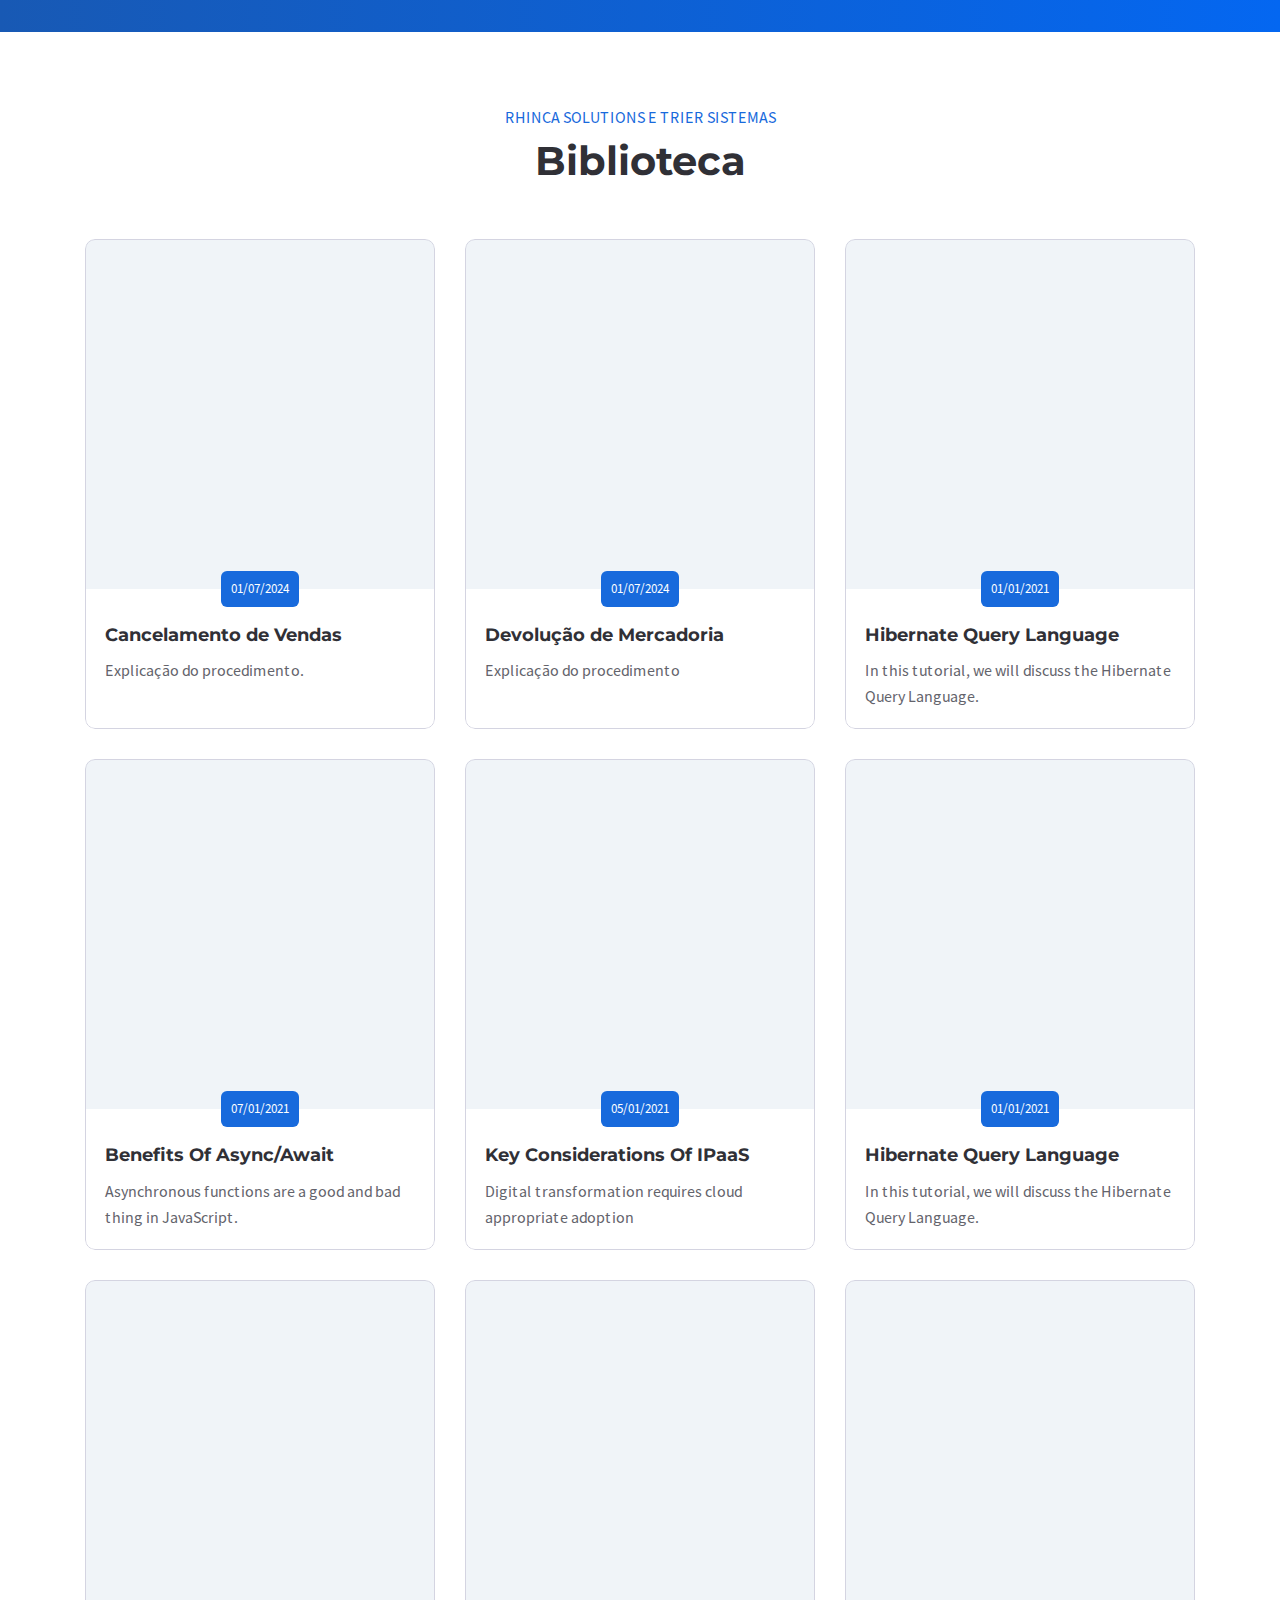
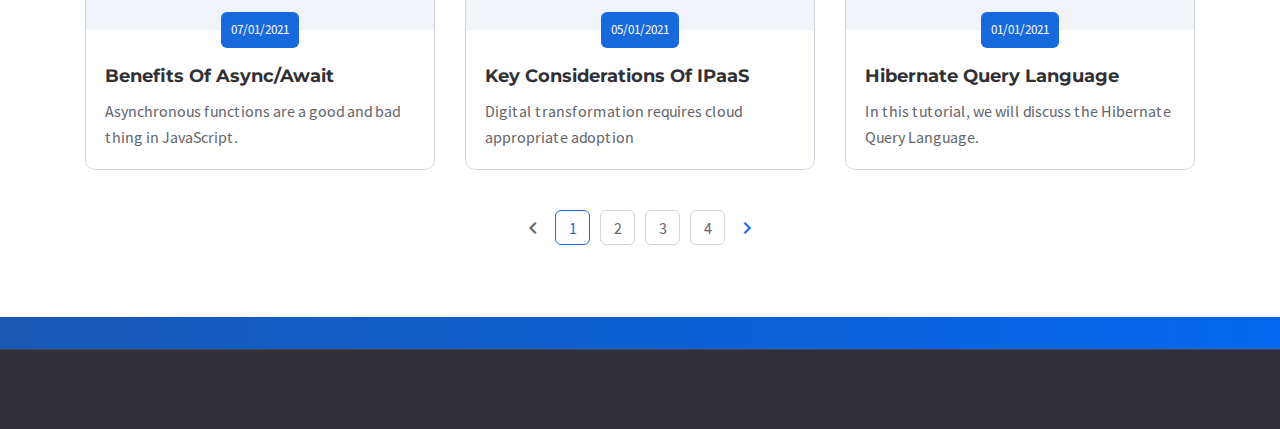
==== commit 2ae5f276: "Correcao de Icones" ====
--- a/docs/index.html
+++ b/docs/index.html
@@ -162,7 +162,7 @@
 							<!-- Begin news item -->
 							<article class="news-item item-style">
 								<a href="news-post.html" class="news-item-img el">
-									<img data-src="assets/img/news-img-1.jpg" class="lazy" src="[data-uri]" alt="">
+									<!-- <img data-src="assets/img/news-img-1.jpg" class="lazy" src="[data-uri]" alt=""> -->
 								</a>
 								<div class="news-item-info">
 									<div class="news-item-date">01/07/2024</div>
@@ -179,7 +179,7 @@
 							<!-- Begin news item -->
 							<article class="news-item item-style">
 								<a href="news-post.html" class="news-item-img el">
-									<img data-src="assets/img/news-img-2.jpg" class="lazy" src="[data-uri]" alt="">
+									<!-- <img data-src="assets/img/news-img-2.jpg" class="lazy" src="[data-uri]" alt=""> -->
 								</a>
 								<div class="news-item-info">
 									<div class="news-item-date">01/07/2024</div>
@@ -196,7 +196,7 @@
 							<!-- Begin news item -->
 							<article class="news-item item-style">
 								<a href="news-post.html" class="news-item-img el">
-									<img data-src="assets/img/news-img-3.jpg" class="lazy" src="[data-uri]" alt="">
+									<!-- <img data-src="assets/img/news-img-3.jpg" class="lazy" src="[data-uri]" alt=""> -->
 								</a>
 								<div class="news-item-info">
 									<div class="news-item-date">01/01/2021</div>
@@ -213,7 +213,7 @@
 							<!-- Begin news item -->
 							<article class="news-item item-style">
 								<a href="news-post.html" class="news-item-img el">
-									<img data-src="assets/img/news-img-1.jpg" class="lazy" src="[data-uri]" alt="">
+									<!-- <img data-src="assets/img/news-img-1.jpg" class="lazy" src="[data-uri]" alt=""> -->
 								</a>
 								<div class="news-item-info">
 									<div class="news-item-date">07/01/2021</div>
@@ -230,7 +230,7 @@
 							<!-- Begin news item -->
 							<article class="news-item item-style">
 								<a href="news-post.html" class="news-item-img el">
-									<img data-src="assets/img/news-img-2.jpg" class="lazy" src="[data-uri]" alt="">
+									<!-- <img data-src="assets/img/news-img-2.jpg" class="lazy" src="[data-uri]" alt=""> -->
 								</a>
 								<div class="news-item-info">
 									<div class="news-item-date">05/01/2021</div>
@@ -247,7 +247,7 @@
 							<!-- Begin news item -->
 							<article class="news-item item-style">
 								<a href="news-post.html" class="news-item-img el">
-									<img data-src="assets/img/news-img-3.jpg" class="lazy" src="[data-uri]" alt="">
+									<!-- <img data-src="assets/img/news-img-3.jpg" class="lazy" src="[data-uri]" alt=""> -->
 								</a>
 								<div class="news-item-info">
 									<div class="news-item-date">01/01/2021</div>
@@ -264,7 +264,7 @@
 							<!-- Begin news item -->
 							<article class="news-item item-style">
 								<a href="news-post.html" class="news-item-img el">
-									<img data-src="assets/img/news-img-1.jpg" class="lazy" src="[data-uri]" alt="">
+									<!-- <img data-src="assets/img/news-img-1.jpg" class="lazy" src="[data-uri]" alt=""> -->
 								</a>
 								<div class="news-item-info">
 									<div class="news-item-date">07/01/2021</div>
@@ -281,7 +281,7 @@
 							<!-- Begin news item -->
 							<article class="news-item item-style">
 								<a href="news-post.html" class="news-item-img el">
-									<img data-src="assets/img/news-img-2.jpg" class="lazy" src="[data-uri]" alt="">
+									<!-- <img data-src="assets/img/news-img-2.jpg" class="lazy" src="[data-uri]" alt=""> -->
 								</a>
 								<div class="news-item-info">
 									<div class="news-item-date">05/01/2021</div>
@@ -298,7 +298,7 @@
 							<!-- Begin news item -->
 							<article class="news-item item-style">
 								<a href="news-post.html" class="news-item-img el">
-									<img data-src="assets/img/news-img-3.jpg" class="lazy" src="[data-uri]" alt="">
+									<!-- <img data-src="assets/img/news-img-3.jpg" class="lazy" src="[data-uri]" alt=""> -->
 								</a>
 								<div class="news-item-info">
 									<div class="news-item-date">01/01/2021</div>
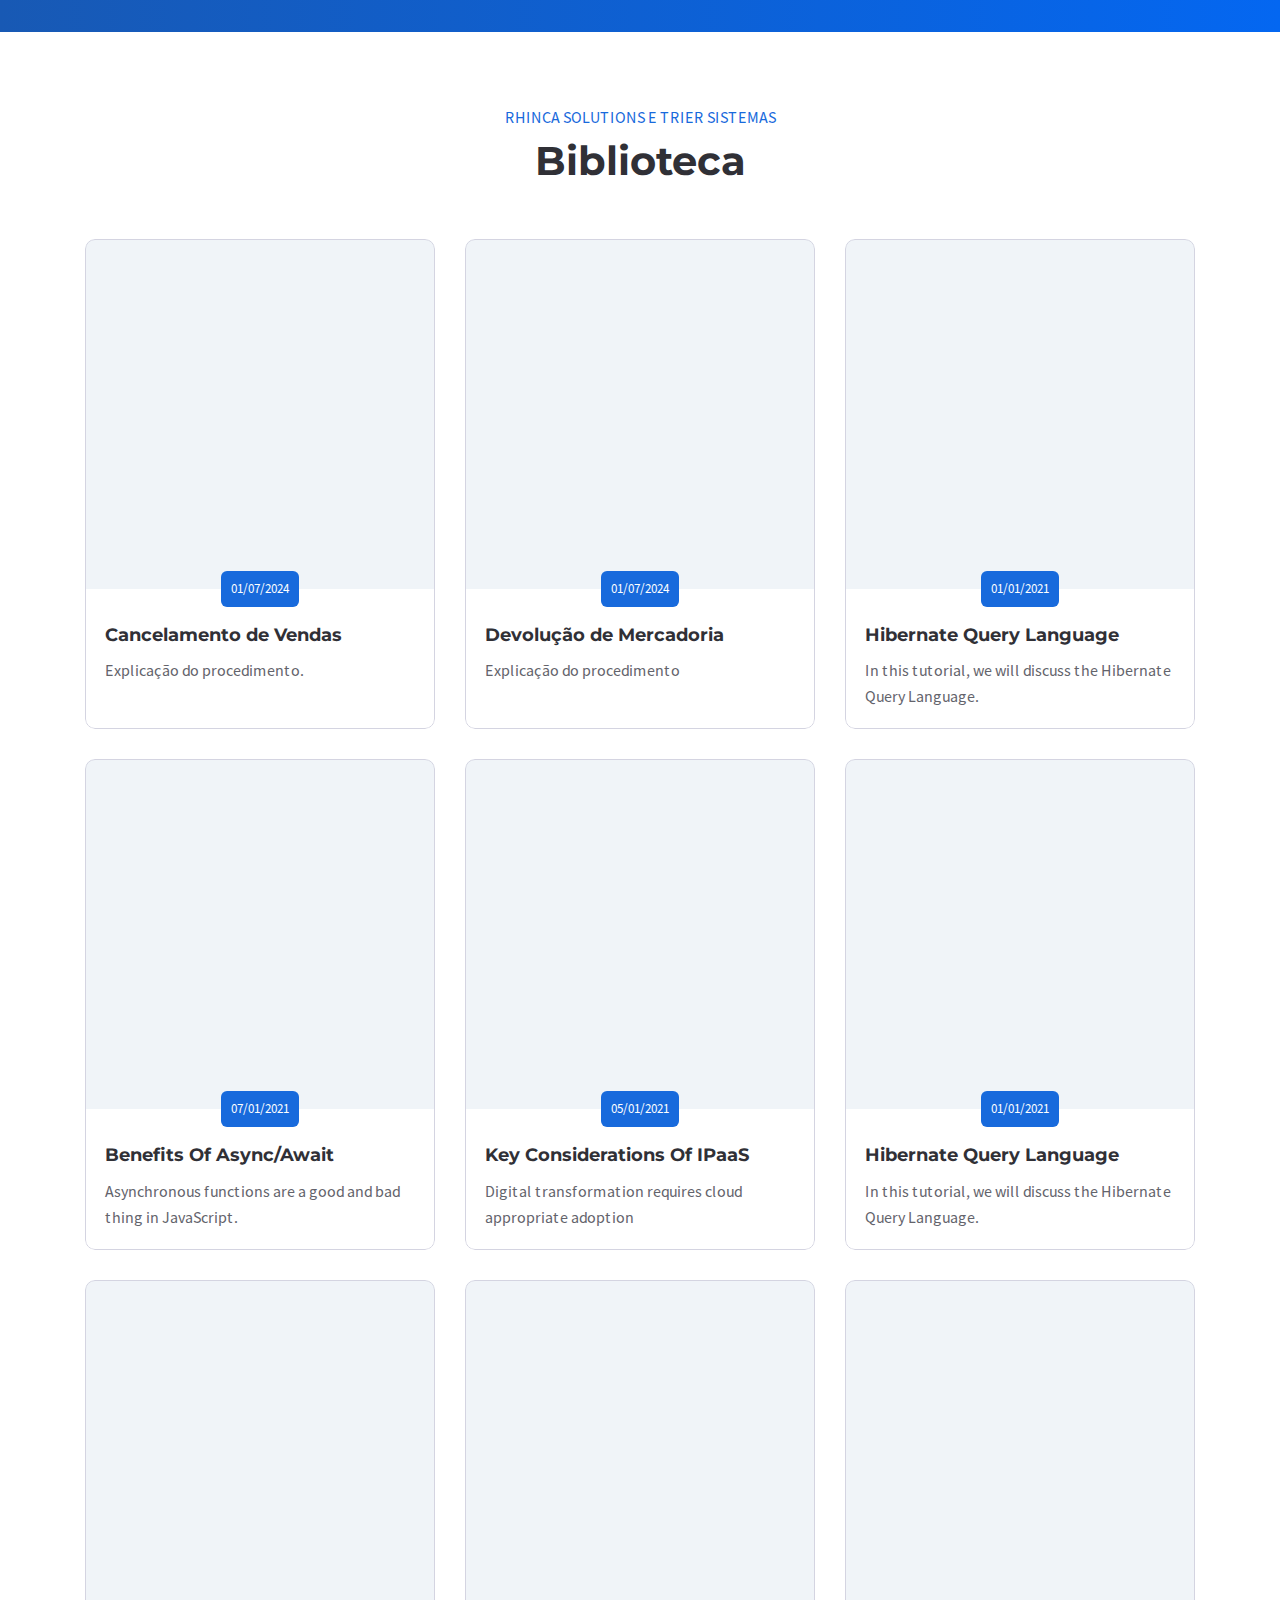
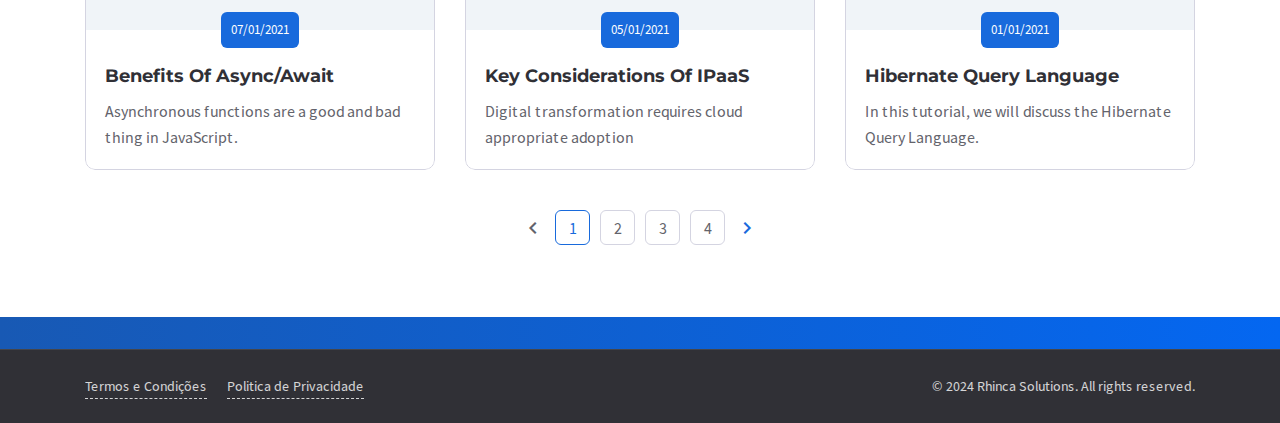
==== commit 9efd6b0a: "Correcao e limpeza do codigo" ====
--- a/docs/index.html
+++ b/docs/index.html
@@ -1,7 +1,6 @@
-<!-- nome original da pagina news -->
-
-<!DOCTYPE html><html lang="en">
-
+<!DOCTYPE html><html lang="pt-br">
+
+<!-- **** INICIO HEAD **** -->
 <head>
 
     <meta charset="utf-8">
@@ -25,139 +24,25 @@
 <link rel="preload" href="assets/fonts/material-icons/material-icons-outlined.woff2" as="font" type="font/woff2" crossorigin>
 
 </head>
+<!-- *** FINAL HEAD **** -->
 
 <body>
 
-	<main class="main">
-		
-		<div class="main-inner">
-
-			<!-- Begin mobile main menu -->
-<nav class="mmm">
-    <div class="mmm-content">
-        <ul class="mmm-list">
-            <li>
-                <a href="index.html">Home</a>
-            </li>
-            <li>
-                <a href="about-us.html">About us</a>
-            </li>
-            <li>
-                <a href="services.html">Services</a>
-            </li>
-            <li>
-                <a href="typography.html">Typography</a>
-            </li>
-            <li>
-                <a href="tabs-and-accordions.html">Tabs & Accordions</a>
-            </li>
-            <li>
-                <a href="news.html">News</a>
-            </li>
-            <li>
-                <a href="contacts.html">Contacts</a>
-            </li>
-        </ul>
-    </div>
-</nav><!-- End mobile main menu -->
-<div class="bff">
-   
-</div>
-<header class="header header-minimal">
-    <!-- <nav class="header-fixed">
-        <div class="container">
-            <div class="row flex-nowrap align-items-center justify-content-between">
-                <div class="col-auto header-fixed-col logo-wrapper">
-                    <a href="index.html" class="logo" title="PathSoft">
-                        <img src="assets/img/logo.svg" width="115" height="36" alt="PathSoft">
-                    </a>
-                </div>
-                <div class="col-auto col-xl col-static header-fixed-col d-none d-xl-block">
-                    <div class="row flex-nowrap align-items-center justify-content-end">
-                        <div class="col header-fixed-col d-none d-xl-block col-static"> -->
-                            <!-- Begin main menu -->
-<nav class="main-mnu">
-    <ul class="main-mnu-list">
-        <!-- <li>
-            <a href="index.html" data-title="Home">
-                <span>Home</span>
-            </a>
-        </li>
-        <li>
-            <a href="about-us.html" data-title="About us">
-                <span>About us</span>
-            </a>
-        </li>
-        <li>
-            <a href="services.html" data-title="Services">
-                <span>Services</span>
-            </a>
-        </li>
-        <li>
-            <a href="typography.html" data-title="Typography">
-                <span>Typography</span>
-            </a>
-        </li>
-        <li>
-            <a href="tabs-and-accordions.html" data-title="Tabs & Accordions">
-                <span>Tabs & Accordions</span>
-            </a>
-        </li>
-        <li>
-            <a href="news.html" data-title="News">
-                <span>News</span>
-            </a>
-        </li>
-        <li>
-            <a href="contacts.html" data-title="Contacts">
-                <span>Contacts</span>
-            </a>
-        </li> -->
-    </ul>
-</nav><!-- End main menu -->
-                        </div>
-                    </div>
-                </div>
-                <div class="col-auto d-block d-xl-none header-fixed-col">
-                    <div class="main-mnu-btn">
-                        <span class="bar bar-1"></span>
-                        <span class="bar bar-2"></span>
-                        <span class="bar bar-3"></span>
-                        <span class="bar bar-4"></span>
-                    </div>
-                </div>
-            </div>
-        </div>
-    </nav>
-</header>
-
-			<!-- Begin bread crumbs -->
-			<!-- <nav class="bread-crumbs">
-				<div class="container">
-					<div class="row">
-						<div class="col-12">
-							<ul class="bread-crumbs-list">
-								<li>
-									<a href="index.html">Home</a>
-									<i class="material-icons md-18">chevron_right</i>
-								</li>
-								<li>News</li>
-							</ul>
-						</div>
-					</div>
+<!-- **** INICIO BARRA AZUL SUPERIOR **** -->
+<div class="bff"></div>
+<!-- **** FINAL BARRA AZUL SUPERIOR **** -->
+
+<!-- **** INICIO SELECAO DOS ARTIGOS **** -->
+<div class="section">
+	<div class="container">
+		<div class="row">
+			<div class="col-12">
+				<div class="section-heading heading-center section-heading-animate">
+					<div class="section-subheading">Rhinca Solutions e Trier Sistemas</div>
+						<h1>Biblioteca</h1>
 				</div>
-			</nav> -->
-			<!-- End bread crumbs -->
-
-			<div class="section">
-				<div class="container">
-					<div class="row">
-						<div class="col-12">
-							<div class="section-heading heading-center section-heading-animate">
-								<div class="section-subheading">Rhinca Solutions e Trier Sistemas</div>
-								<h1>Biblioteca</h1>
-							</div>
-						</div>
+			</div>
+<!-- **** INICIO ARTICLES ****  -->
 						<div class="col-lg-4 col-md-6 col-12 item">
 							<!-- Begin news item -->
 							<article class="news-item item-style">
@@ -324,86 +209,39 @@
     </ul>
 </nav><!-- End pagination -->
 						</div>
-					</div>
-				</div>
-			</div>
-
+<!-- **** FINAL ARTICLE ****  -->
 		</div>
-
-		<div class="bff">
-    <div class="container">
-        <!-- <div class="row">
-            <div class="col">
-                <div class="bff-container">
-                    <p>Get Full-Featured <br class="d-sm-none"> PathSoft Template</p>
-                    <div class="btn-group justify-content-center justify-content-md-start">
-                        <a href="https://www.templatemonster.com/website-templates/pathsoft-it-solutions-for-your-business-services-website-template-83414.html?utm_campaign=blog_site_KovalWeb&utm_source=KovalWeb&utm_medium=referral&aff=KovalWeb" class="btn btn-border btn-with-icon btn-small ripple">
-                            <span>HTML5</span>
-                            <svg class="btn-icon-right" viewBox="0 0 13 9" width="13" height="9"><use xlink:href="assets/img/sprite.svg#arrow-right"></use></svg>
-                        </a>
-                        <a href="https://www.templatemonster.com/wordpress-themes/pathsoft-it-solutions-for-your-business-services-wordpress-theme-99496.html?utm_campaign=blog_site_KovalWeb&utm_source=KovalWeb&utm_medium=referral&aff=KovalWeb" class="btn btn-border btn-with-icon btn-small ripple">
-                            <span>WordPress</span>
-                            <svg class="btn-icon-right" viewBox="0 0 13 9" width="13" height="9"><use xlink:href="assets/img/sprite.svg#arrow-right"></use></svg>
-                        </a>
-                    </div>
-                </div>
-            </div>
-        </div> -->
-    </div>
+	</div>
 </div>
-
-<!-- Begin footer -->
+<!-- **** FINAL SELECAO DOS ARTIGOS **** -->
+
+<!-- **** INICIO RODAPE AZUL -->
+	<div class="bff"></div>
+<!-- **** FINAL RODAPE AZUL -->
+
+<!-- **** INICIO DO FOOTER  ****-->
 <footer class="footer footer-minimal">
-    <div class="footer-main">
-        <!-- <div class="container">
-            <div class="row items align-items-center">
-                <div class="col-lg-3 col-md-4 col-12 item">
-                    <div class="widget-brand-info">
-                        <div class="widget-brand-info-main">
-                            <a href="index.html" class="logo" title="PathSoft">
-                                <img data-src="assets/img/logo-white.svg" class="lazy" width="133" height="36" src="assets/img/logo-white.svg" alt="PathSoft" data-loaded="true" style="opacity: 1;">
-                            </a>
-                        </div>
-                    </div>
-                </div>
-                <div class="col-md item">
-                    <div class="footer-item">
-                        <nav class="footer-nav">
-                            <ul class="footer-mnu footer-mnu-line">
-                                <li><a href="#!" class="hover-link" data-title="Home"><span>Home</span></a></li>
-                                <li><a href="#!" class="hover-link" data-title="About us"><span>About us</span></a></li>
-                                <li><a href="#!" class="hover-link" data-title="Services"><span>Services</span></a></li>
-                                <li><a href="#!" class="hover-link" data-title="News"><span>News</span></a></li>
-                                <li><a href="#!" class="hover-link" data-title="Contacts"><span>Contacts</span></a></li>
-                            </ul>
-                        </nav>
-                    </div>
-                </div>
-            </div>
-        </div> -->
-    </div>
-    <!-- <div class="footer-bottom">
+    <div class="footer-bottom">
         <div class="container">
             <div class="row justify-content-between items">
                 <div class="col-md-auto col-12 item">
                     <nav class="footer-links">
                         <ul>
-                            <li><a href="terms-and-conditions.html">Terms and Conditions</a></li>
-                            <li><a href="privacy-policy.html">Privacy Policy</a></li>
+                            <li><a href="terms-and-conditions.html">Termos e Condições</a></li>
+                            <li><a href="privacy-policy.html">Politica de Privacidade</a></li>
                         </ul>
                     </nav>
                 </div>
                 <div class="col-md-auto col-12 item">
-                    <div class="copyright">© 2022 psFree. All rights reserved.</div>
+                    <div class="copyright">© 2024 Rhinca Solutions. All rights reserved.</div>
                 </div>
             </div>
         </div>
-    </div> -->
-</footer><!-- End footer -->
-
-	</main><!-- End main -->
-
-	<script src="assets/libs/jquery/jquery.min.js"></script>
+    </div>
+</footer>
+<!-- **** FINAL DO FOOTER ****-->
+
+<script src="assets/libs/jquery/jquery.min.js"></script>
 <script src="assets/libs/lozad/lozad.min.js"></script>
 <script src="assets/libs/device/device.js"></script>
 <script src="assets/libs/spincrement/jquery.spincrement.min.js"></script>
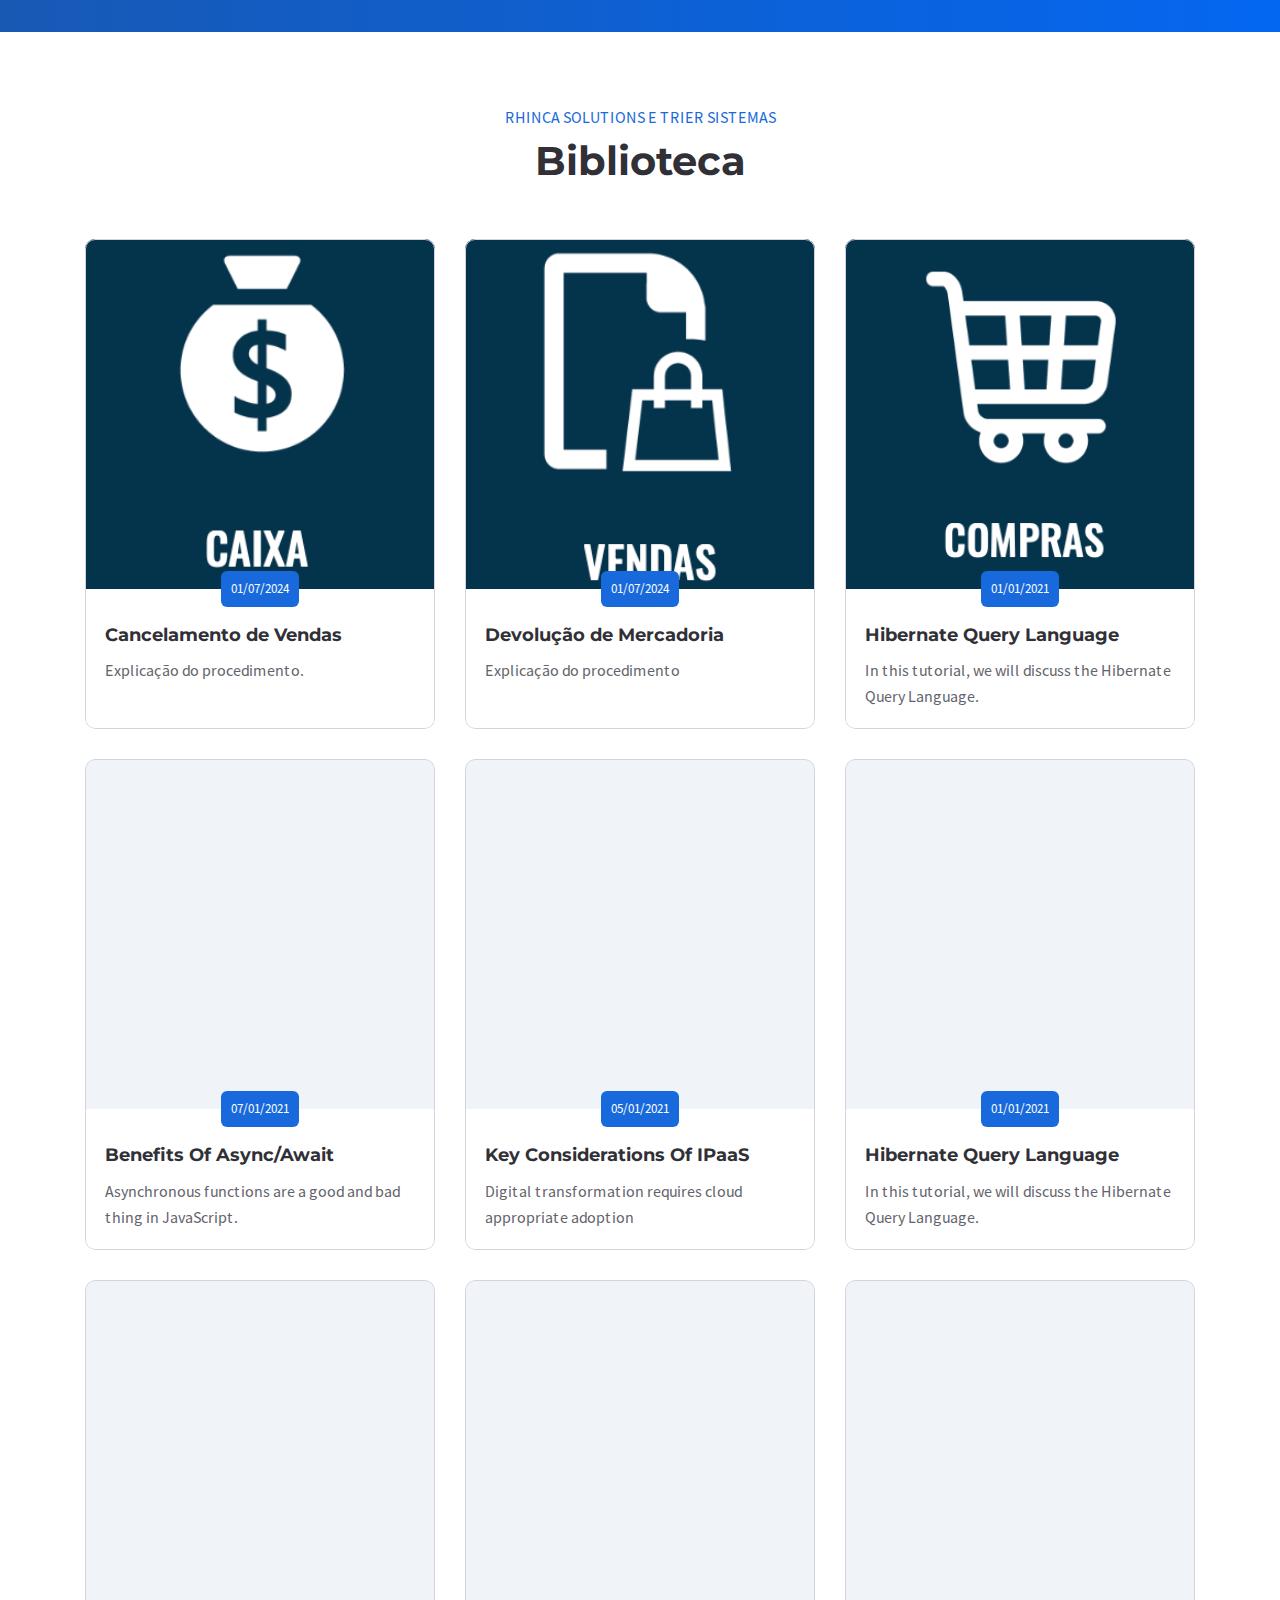
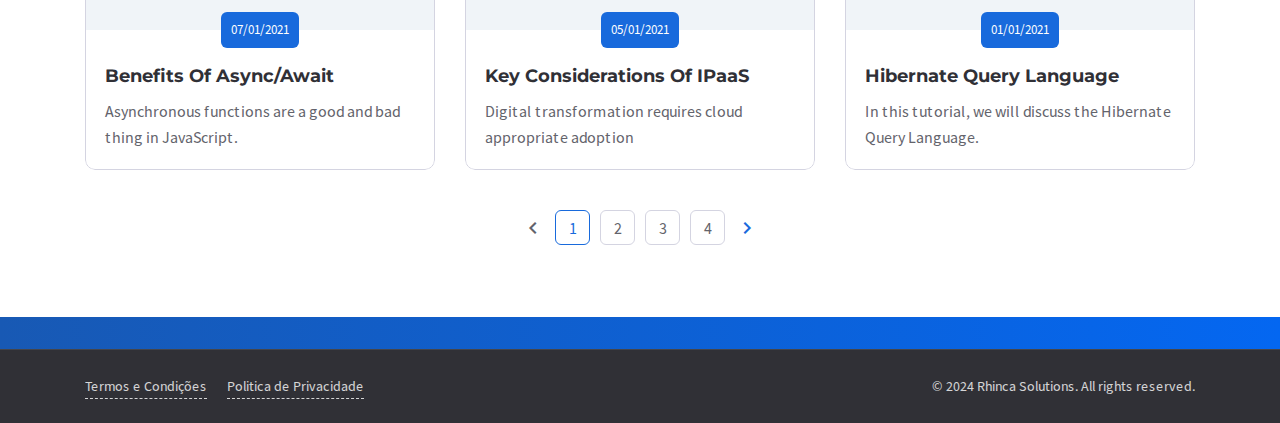
==== commit c9179160: "new post e icones" ====
--- a/docs/index.html
+++ b/docs/index.html
@@ -1,253 +1,265 @@
-<!DOCTYPE html><html lang="pt-br">
+<!DOCTYPE html>
+<html lang="pt-br">
 
 <!-- **** INICIO HEAD **** -->
+
 <head>
 
-    <meta charset="utf-8">
-
-    <title>Rhinca Solutions - Suporte</title>
-
-    <meta name="description" content="Description">
-    <meta http-equiv="X-UA-Compatible" content="IE=edge">
-    <meta name="viewport" content="width=device-width, initial-scale=1, maximum-scale=2">
-        
-    <link rel="icon" href="assets/img/favicon/favicon.ico" type="image/x-icon"> 
-
-    <link rel="stylesheet" href="assets/css/bootstrap-grid.css">
-<link rel="stylesheet" href="assets/css/style.css">
-    <link rel="preload" href="assets/fonts/source-sans-pro-v21-latin/source-sans-pro-v21-latin-regular.woff2" as="font" type="font/woff2" crossorigin>
-<link rel="preload" href="assets/fonts/source-sans-pro-v21-latin/source-sans-pro-v21-latin-700.woff2" as="font" type="font/woff2" crossorigin>
-<link rel="preload" href="assets/fonts/montserrat-v25-latin/montserrat-v25-latin-700.woff2" as="font" type="font/woff2" crossorigin>
-<link rel="preload" href="assets/fonts/montserrat-v25-latin/montserrat-v25-latin-600.woff2" as="font" type="font/woff2" crossorigin>
-
-<link rel="preload" href="assets/fonts/material-icons/material-icons.woff2" as="font" type="font/woff2" crossorigin>
-<link rel="preload" href="assets/fonts/material-icons/material-icons-outlined.woff2" as="font" type="font/woff2" crossorigin>
+	<meta charset="utf-8">
+
+	<title>Rhinca Solutions - Suporte</title>
+
+	<meta name="description" content="Description">
+	<meta http-equiv="X-UA-Compatible" content="IE=edge">
+	<meta name="viewport" content="width=device-width, initial-scale=1, maximum-scale=2">
+
+	<!-- <link rel="icon" href="" type="image/x-icon">  -->
+
+	<link rel="stylesheet" href="assets/css/bootstrap-grid.css">
+	<link rel="stylesheet" href="assets/css/style.css">
+	<link rel="preload" href="assets/fonts/source-sans-pro-v21-latin/source-sans-pro-v21-latin-regular.woff2" as="font"
+		type="font/woff2" crossorigin>
+	<link rel="preload" href="assets/fonts/source-sans-pro-v21-latin/source-sans-pro-v21-latin-700.woff2" as="font"
+		type="font/woff2" crossorigin>
+	<link rel="preload" href="assets/fonts/montserrat-v25-latin/montserrat-v25-latin-700.woff2" as="font"
+		type="font/woff2" crossorigin>
+	<link rel="preload" href="assets/fonts/montserrat-v25-latin/montserrat-v25-latin-600.woff2" as="font"
+		type="font/woff2" crossorigin>
+
+	<link rel="preload" href="assets/fonts/material-icons/material-icons.woff2" as="font" type="font/woff2" crossorigin>
+	<link rel="preload" href="assets/fonts/material-icons/material-icons-outlined.woff2" as="font" type="font/woff2"
+		crossorigin>
 
 </head>
 <!-- *** FINAL HEAD **** -->
 
 <body>
 
-<!-- **** INICIO BARRA AZUL SUPERIOR **** -->
-<div class="bff"></div>
-<!-- **** FINAL BARRA AZUL SUPERIOR **** -->
-
-<!-- **** INICIO SELECAO DOS ARTIGOS **** -->
-<div class="section">
-	<div class="container">
-		<div class="row">
-			<div class="col-12">
-				<div class="section-heading heading-center section-heading-animate">
-					<div class="section-subheading">Rhinca Solutions e Trier Sistemas</div>
+	<!-- **** INICIO BARRA AZUL SUPERIOR **** -->
+	<div class="bff"></div>
+	<!-- **** FINAL BARRA AZUL SUPERIOR **** -->
+
+	<!-- **** INICIO SELECAO DOS ARTIGOS **** -->
+	<div class="section">
+		<div class="container">
+			<div class="row">
+				<div class="col-12">
+					<div class="section-heading heading-center section-heading-animate">
+						<div class="section-subheading">Rhinca Solutions e Trier Sistemas</div>
 						<h1>Biblioteca</h1>
-				</div>
+					</div>
+				</div>
+				<!-- **** INICIO ARTICLES ****  -->
+				<div class="col-lg-4 col-md-6 col-12 item">
+					<!-- Begin news item -->
+					<article class="news-item item-style">
+						<a href="news-post.html" class="news-item-img el">
+							<img data-src="assets/img/icon1.png" class="lazy" src="" alt="">
+						</a>
+						<div class="news-item-info">
+							<div class="news-item-date">01/07/2024</div>
+							<h2 class="news-item-heading item-heading">
+								<a href="news-post.html" title="Benefits Of Async/Await">Cancelamento de Vendas</a>
+							</h2>
+							<div class="news-item-desc">
+								<p>Explicação do procedimento.</p>
+							</div>
+						</div>
+					</article><!-- End news item -->
+				</div>
+				<div class="col-lg-4 col-md-6 col-12 item">
+					<!-- Begin news item -->
+					<article class="news-item item-style">
+						<a href="news-post.html" class="news-item-img el">
+							<img data-src="assets/img/icon2.png" class="lazy" src="" alt="">
+						</a>
+						<div class="news-item-info">
+							<div class="news-item-date">01/07/2024</div>
+							<h2 class="news-item-heading item-heading">
+								<a href="news-post.html" title="Key Considerations Of IPaaS">Devolução de Mercadoria</a>
+							</h2>
+							<div class="news-item-desc">
+								<p>Explicação do procedimento</p>
+							</div>
+						</div>
+					</article><!-- End news item -->
+				</div>
+				<div class="col-lg-4 col-md-6 col-12 item">
+					<!-- Begin news item -->
+					<article class="news-item item-style">
+						<a href="news-post.html" class="news-item-img el">
+							<img data-src="assets/img/icon3.png" class="lazy" src="" alt="">
+						</a>
+						<div class="news-item-info">
+							<div class="news-item-date">01/01/2021</div>
+							<h2 class="news-item-heading item-heading">
+								<a href="news-post.html" title="Hibernate Query Language">Hibernate Query Language</a>
+							</h2>
+							<div class="news-item-desc">
+								<p>In this tutorial, we will discuss the Hibernate Query Language. </p>
+							</div>
+						</div>
+					</article><!-- End news item -->
+				</div>
+				<div class="col-lg-4 col-md-6 col-12 item">
+					<!-- Begin news item -->
+					<article class="news-item item-style">
+						<a href="news-post.html" class="news-item-img el">
+							<!-- <img data-src="assets/img/news-img-1.jpg" class="lazy" src="[data-uri]" alt=""> -->
+						</a>
+						<div class="news-item-info">
+							<div class="news-item-date">07/01/2021</div>
+							<h2 class="news-item-heading item-heading">
+								<a href="news-post.html" title="Benefits Of Async/Await">Benefits Of Async/Await</a>
+							</h2>
+							<div class="news-item-desc">
+								<p>Asynchronous functions are a good and bad thing in JavaScript.</p>
+							</div>
+						</div>
+					</article><!-- End news item -->
+				</div>
+				<div class="col-lg-4 col-md-6 col-12 item">
+					<!-- Begin news item -->
+					<article class="news-item item-style">
+						<a href="news-post.html" class="news-item-img el">
+							<!-- <img data-src="assets/img/news-img-2.jpg" class="lazy" src="[data-uri]" alt=""> -->
+						</a>
+						<div class="news-item-info">
+							<div class="news-item-date">05/01/2021</div>
+							<h2 class="news-item-heading item-heading">
+								<a href="news-post.html" title="Key Considerations Of IPaaS">Key Considerations Of
+									IPaaS</a>
+							</h2>
+							<div class="news-item-desc">
+								<p>Digital transformation requires cloud appropriate adoption</p>
+							</div>
+						</div>
+					</article><!-- End news item -->
+				</div>
+				<div class="col-lg-4 col-md-6 col-12 item">
+					<!-- Begin news item -->
+					<article class="news-item item-style">
+						<a href="news-post.html" class="news-item-img el">
+							<!-- <img data-src="assets/img/news-img-3.jpg" class="lazy" src="[data-uri]" alt=""> -->
+						</a>
+						<div class="news-item-info">
+							<div class="news-item-date">01/01/2021</div>
+							<h2 class="news-item-heading item-heading">
+								<a href="news-post.html" title="Hibernate Query Language">Hibernate Query Language</a>
+							</h2>
+							<div class="news-item-desc">
+								<p>In this tutorial, we will discuss the Hibernate Query Language. </p>
+							</div>
+						</div>
+					</article><!-- End news item -->
+				</div>
+				<div class="col-lg-4 col-md-6 col-12 item">
+					<!-- Begin news item -->
+					<article class="news-item item-style">
+						<a href="news-post.html" class="news-item-img el">
+							<!-- <img data-src="assets/img/news-img-1.jpg" class="lazy" src="[data-uri]" alt=""> -->
+						</a>
+						<div class="news-item-info">
+							<div class="news-item-date">07/01/2021</div>
+							<h2 class="news-item-heading item-heading">
+								<a href="news-post.html" title="Benefits Of Async/Await">Benefits Of Async/Await</a>
+							</h2>
+							<div class="news-item-desc">
+								<p>Asynchronous functions are a good and bad thing in JavaScript.</p>
+							</div>
+						</div>
+					</article><!-- End news item -->
+				</div>
+				<div class="col-lg-4 col-md-6 col-12 item">
+					<!-- Begin news item -->
+					<article class="news-item item-style">
+						<a href="news-post.html" class="news-item-img el">
+							<!-- <img data-src="assets/img/news-img-2.jpg" class="lazy" src="[data-uri]" alt=""> -->
+						</a>
+						<div class="news-item-info">
+							<div class="news-item-date">05/01/2021</div>
+							<h2 class="news-item-heading item-heading">
+								<a href="news-post.html" title="Key Considerations Of IPaaS">Key Considerations Of
+									IPaaS</a>
+							</h2>
+							<div class="news-item-desc">
+								<p>Digital transformation requires cloud appropriate adoption</p>
+							</div>
+						</div>
+					</article><!-- End news item -->
+				</div>
+				<div class="col-lg-4 col-md-6 col-12 item">
+					<!-- Begin news item -->
+					<article class="news-item item-style">
+						<a href="news-post.html" class="news-item-img el">
+							<!-- <img data-src="assets/img/news-img-3.jpg" class="lazy" src="[data-uri]" alt=""> -->
+						</a>
+						<div class="news-item-info">
+							<div class="news-item-date">01/01/2021</div>
+							<h2 class="news-item-heading item-heading">
+								<a href="news-post.html" title="Hibernate Query Language">Hibernate Query Language</a>
+							</h2>
+							<div class="news-item-desc">
+								<p>In this tutorial, we will discuss the Hibernate Query Language. </p>
+							</div>
+						</div>
+					</article><!-- End news item -->
+				</div>
+				<div class="col-12">
+					<!-- Begin pagination -->
+					<nav class="pagination">
+						<ul class="pagination-list">
+							<li class="pagination-item-arrow pagination-item-arrow-prev pagination-item-disabled"><a
+									href="#!"><i class="material-icons md-24">chevron_left</i></a></li>
+							<li class="active"><a href="#!">1</a></li>
+							<li><a href="#!">2</a></li>
+							<li><a href="#!">3</a></li>
+							<li><a href="#!">4</a></li>
+							<li class="pagination-item-arrow pagination-item-arrow-next"><a href="#!"><i
+										class="material-icons md-24">chevron_right</i></a></li>
+						</ul>
+					</nav><!-- End pagination -->
+				</div>
+				<!-- **** FINAL ARTICLE ****  -->
 			</div>
-<!-- **** INICIO ARTICLES ****  -->
-						<div class="col-lg-4 col-md-6 col-12 item">
-							<!-- Begin news item -->
-							<article class="news-item item-style">
-								<a href="news-post.html" class="news-item-img el">
-									<!-- <img data-src="assets/img/news-img-1.jpg" class="lazy" src="[data-uri]" alt=""> -->
-								</a>
-								<div class="news-item-info">
-									<div class="news-item-date">01/07/2024</div>
-									<h2 class="news-item-heading item-heading">
-										<a href="news-post.html" title="Benefits Of Async/Await">Cancelamento de Vendas</a>
-									</h2>
-									<div class="news-item-desc">
-										<p>Explicação do procedimento.</p>
-									</div>
-								</div>
-							</article><!-- End news item -->
-						</div>
-						<div class="col-lg-4 col-md-6 col-12 item">
-							<!-- Begin news item -->
-							<article class="news-item item-style">
-								<a href="news-post.html" class="news-item-img el">
-									<!-- <img data-src="assets/img/news-img-2.jpg" class="lazy" src="[data-uri]" alt=""> -->
-								</a>
-								<div class="news-item-info">
-									<div class="news-item-date">01/07/2024</div>
-									<h2 class="news-item-heading item-heading">
-										<a href="news-post.html" title="Key Considerations Of IPaaS">Devolução de Mercadoria</a>
-									</h2>
-									<div class="news-item-desc">
-										<p>Explicação do procedimento</p>
-									</div>
-								</div>
-							</article><!-- End news item -->
-						</div>
-						<div class="col-lg-4 col-md-6 col-12 item">
-							<!-- Begin news item -->
-							<article class="news-item item-style">
-								<a href="news-post.html" class="news-item-img el">
-									<!-- <img data-src="assets/img/news-img-3.jpg" class="lazy" src="[data-uri]" alt=""> -->
-								</a>
-								<div class="news-item-info">
-									<div class="news-item-date">01/01/2021</div>
-									<h2 class="news-item-heading item-heading">
-										<a href="news-post.html" title="Hibernate Query Language">Hibernate Query Language</a>
-									</h2>
-									<div class="news-item-desc">
-										<p>In this tutorial, we will discuss the Hibernate Query Language. </p>
-									</div>
-								</div>
-							</article><!-- End news item -->
-						</div>
-						<div class="col-lg-4 col-md-6 col-12 item">
-							<!-- Begin news item -->
-							<article class="news-item item-style">
-								<a href="news-post.html" class="news-item-img el">
-									<!-- <img data-src="assets/img/news-img-1.jpg" class="lazy" src="[data-uri]" alt=""> -->
-								</a>
-								<div class="news-item-info">
-									<div class="news-item-date">07/01/2021</div>
-									<h2 class="news-item-heading item-heading">
-										<a href="news-post.html" title="Benefits Of Async/Await">Benefits Of Async/Await</a>
-									</h2>
-									<div class="news-item-desc">
-										<p>Asynchronous functions are a good and bad thing in JavaScript.</p>
-									</div>
-								</div>
-							</article><!-- End news item -->
-						</div>
-						<div class="col-lg-4 col-md-6 col-12 item">
-							<!-- Begin news item -->
-							<article class="news-item item-style">
-								<a href="news-post.html" class="news-item-img el">
-									<!-- <img data-src="assets/img/news-img-2.jpg" class="lazy" src="[data-uri]" alt=""> -->
-								</a>
-								<div class="news-item-info">
-									<div class="news-item-date">05/01/2021</div>
-									<h2 class="news-item-heading item-heading">
-										<a href="news-post.html" title="Key Considerations Of IPaaS">Key Considerations Of IPaaS</a>
-									</h2>
-									<div class="news-item-desc">
-										<p>Digital transformation requires cloud appropriate adoption</p>
-									</div>
-								</div>
-							</article><!-- End news item -->
-						</div>
-						<div class="col-lg-4 col-md-6 col-12 item">
-							<!-- Begin news item -->
-							<article class="news-item item-style">
-								<a href="news-post.html" class="news-item-img el">
-									<!-- <img data-src="assets/img/news-img-3.jpg" class="lazy" src="[data-uri]" alt=""> -->
-								</a>
-								<div class="news-item-info">
-									<div class="news-item-date">01/01/2021</div>
-									<h2 class="news-item-heading item-heading">
-										<a href="news-post.html" title="Hibernate Query Language">Hibernate Query Language</a>
-									</h2>
-									<div class="news-item-desc">
-										<p>In this tutorial, we will discuss the Hibernate Query Language. </p>
-									</div>
-								</div>
-							</article><!-- End news item -->
-						</div>
-						<div class="col-lg-4 col-md-6 col-12 item">
-							<!-- Begin news item -->
-							<article class="news-item item-style">
-								<a href="news-post.html" class="news-item-img el">
-									<!-- <img data-src="assets/img/news-img-1.jpg" class="lazy" src="[data-uri]" alt=""> -->
-								</a>
-								<div class="news-item-info">
-									<div class="news-item-date">07/01/2021</div>
-									<h2 class="news-item-heading item-heading">
-										<a href="news-post.html" title="Benefits Of Async/Await">Benefits Of Async/Await</a>
-									</h2>
-									<div class="news-item-desc">
-										<p>Asynchronous functions are a good and bad thing in JavaScript.</p>
-									</div>
-								</div>
-							</article><!-- End news item -->
-						</div>
-						<div class="col-lg-4 col-md-6 col-12 item">
-							<!-- Begin news item -->
-							<article class="news-item item-style">
-								<a href="news-post.html" class="news-item-img el">
-									<!-- <img data-src="assets/img/news-img-2.jpg" class="lazy" src="[data-uri]" alt=""> -->
-								</a>
-								<div class="news-item-info">
-									<div class="news-item-date">05/01/2021</div>
-									<h2 class="news-item-heading item-heading">
-										<a href="news-post.html" title="Key Considerations Of IPaaS">Key Considerations Of IPaaS</a>
-									</h2>
-									<div class="news-item-desc">
-										<p>Digital transformation requires cloud appropriate adoption</p>
-									</div>
-								</div>
-							</article><!-- End news item -->
-						</div>
-						<div class="col-lg-4 col-md-6 col-12 item">
-							<!-- Begin news item -->
-							<article class="news-item item-style">
-								<a href="news-post.html" class="news-item-img el">
-									<!-- <img data-src="assets/img/news-img-3.jpg" class="lazy" src="[data-uri]" alt=""> -->
-								</a>
-								<div class="news-item-info">
-									<div class="news-item-date">01/01/2021</div>
-									<h2 class="news-item-heading item-heading">
-										<a href="news-post.html" title="Hibernate Query Language">Hibernate Query Language</a>
-									</h2>
-									<div class="news-item-desc">
-										<p>In this tutorial, we will discuss the Hibernate Query Language. </p>
-									</div>
-								</div>
-							</article><!-- End news item -->
-						</div>
-						<div class="col-12">
-							<!-- Begin pagination -->
-<nav class="pagination">
-    <ul class="pagination-list">
-        <li class="pagination-item-arrow pagination-item-arrow-prev pagination-item-disabled"><a href="#!"><i class="material-icons md-24">chevron_left</i></a></li>
-        <li class="active"><a href="#!">1</a></li>
-        <li><a href="#!">2</a></li>
-        <li><a href="#!">3</a></li>
-        <li><a href="#!">4</a></li>
-        <li class="pagination-item-arrow pagination-item-arrow-next"><a href="#!"><i class="material-icons md-24">chevron_right</i></a></li>
-    </ul>
-</nav><!-- End pagination -->
-						</div>
-<!-- **** FINAL ARTICLE ****  -->
 		</div>
 	</div>
-</div>
-<!-- **** FINAL SELECAO DOS ARTIGOS **** -->
-
-<!-- **** INICIO RODAPE AZUL -->
+	<!-- **** FINAL SELECAO DOS ARTIGOS **** -->
+
+	<!-- **** INICIO RODAPE AZUL -->
 	<div class="bff"></div>
-<!-- **** FINAL RODAPE AZUL -->
-
-<!-- **** INICIO DO FOOTER  ****-->
-<footer class="footer footer-minimal">
-    <div class="footer-bottom">
-        <div class="container">
-            <div class="row justify-content-between items">
-                <div class="col-md-auto col-12 item">
-                    <nav class="footer-links">
-                        <ul>
-                            <li><a href="terms-and-conditions.html">Termos e Condições</a></li>
-                            <li><a href="privacy-policy.html">Politica de Privacidade</a></li>
-                        </ul>
-                    </nav>
-                </div>
-                <div class="col-md-auto col-12 item">
-                    <div class="copyright">© 2024 Rhinca Solutions. All rights reserved.</div>
-                </div>
-            </div>
-        </div>
-    </div>
-</footer>
-<!-- **** FINAL DO FOOTER ****-->
-
-<script src="assets/libs/jquery/jquery.min.js"></script>
-<script src="assets/libs/lozad/lozad.min.js"></script>
-<script src="assets/libs/device/device.js"></script>
-<script src="assets/libs/spincrement/jquery.spincrement.min.js"></script>
-<script src="assets/libs/pristine/pristine.min.js"></script>
-<script src="assets/js/custom.js"></script>
-<script src="assets/js/forms.js"></script>
-	
+	<!-- **** FINAL RODAPE AZUL -->
+
+	<!-- **** INICIO DO FOOTER  ****-->
+	<footer class="footer footer-minimal">
+		<div class="footer-bottom">
+			<div class="container">
+				<div class="row justify-content-between items">
+					<div class="col-md-auto col-12 item">
+						<nav class="footer-links">
+							<ul>
+								<li><a href="terms-and-conditions.html">Termos e Condições</a></li>
+								<li><a href="privacy-policy.html">Politica de Privacidade</a></li>
+							</ul>
+						</nav>
+					</div>
+					<div class="col-md-auto col-12 item">
+						<div class="copyright">© 2024 Rhinca Solutions. All rights reserved.</div>
+					</div>
+				</div>
+			</div>
+		</div>
+	</footer>
+	<!-- **** FINAL DO FOOTER ****-->
+
+	<script src="assets/libs/jquery/jquery.min.js"></script>
+	<script src="assets/libs/lozad/lozad.min.js"></script>
+	<script src="assets/libs/device/device.js"></script>
+	<script src="assets/libs/spincrement/jquery.spincrement.min.js"></script>
+	<script src="assets/libs/pristine/pristine.min.js"></script>
+	<script src="assets/js/custom.js"></script>
+	<script src="assets/js/forms.js"></script>
+
 </body>
-</html>
+
+</html>--- a/docs/assets/css/style.css
+++ b/docs/assets/css/style.css
@@ -3486,3 +3486,4 @@
         margin: 0;
     }
 }
+
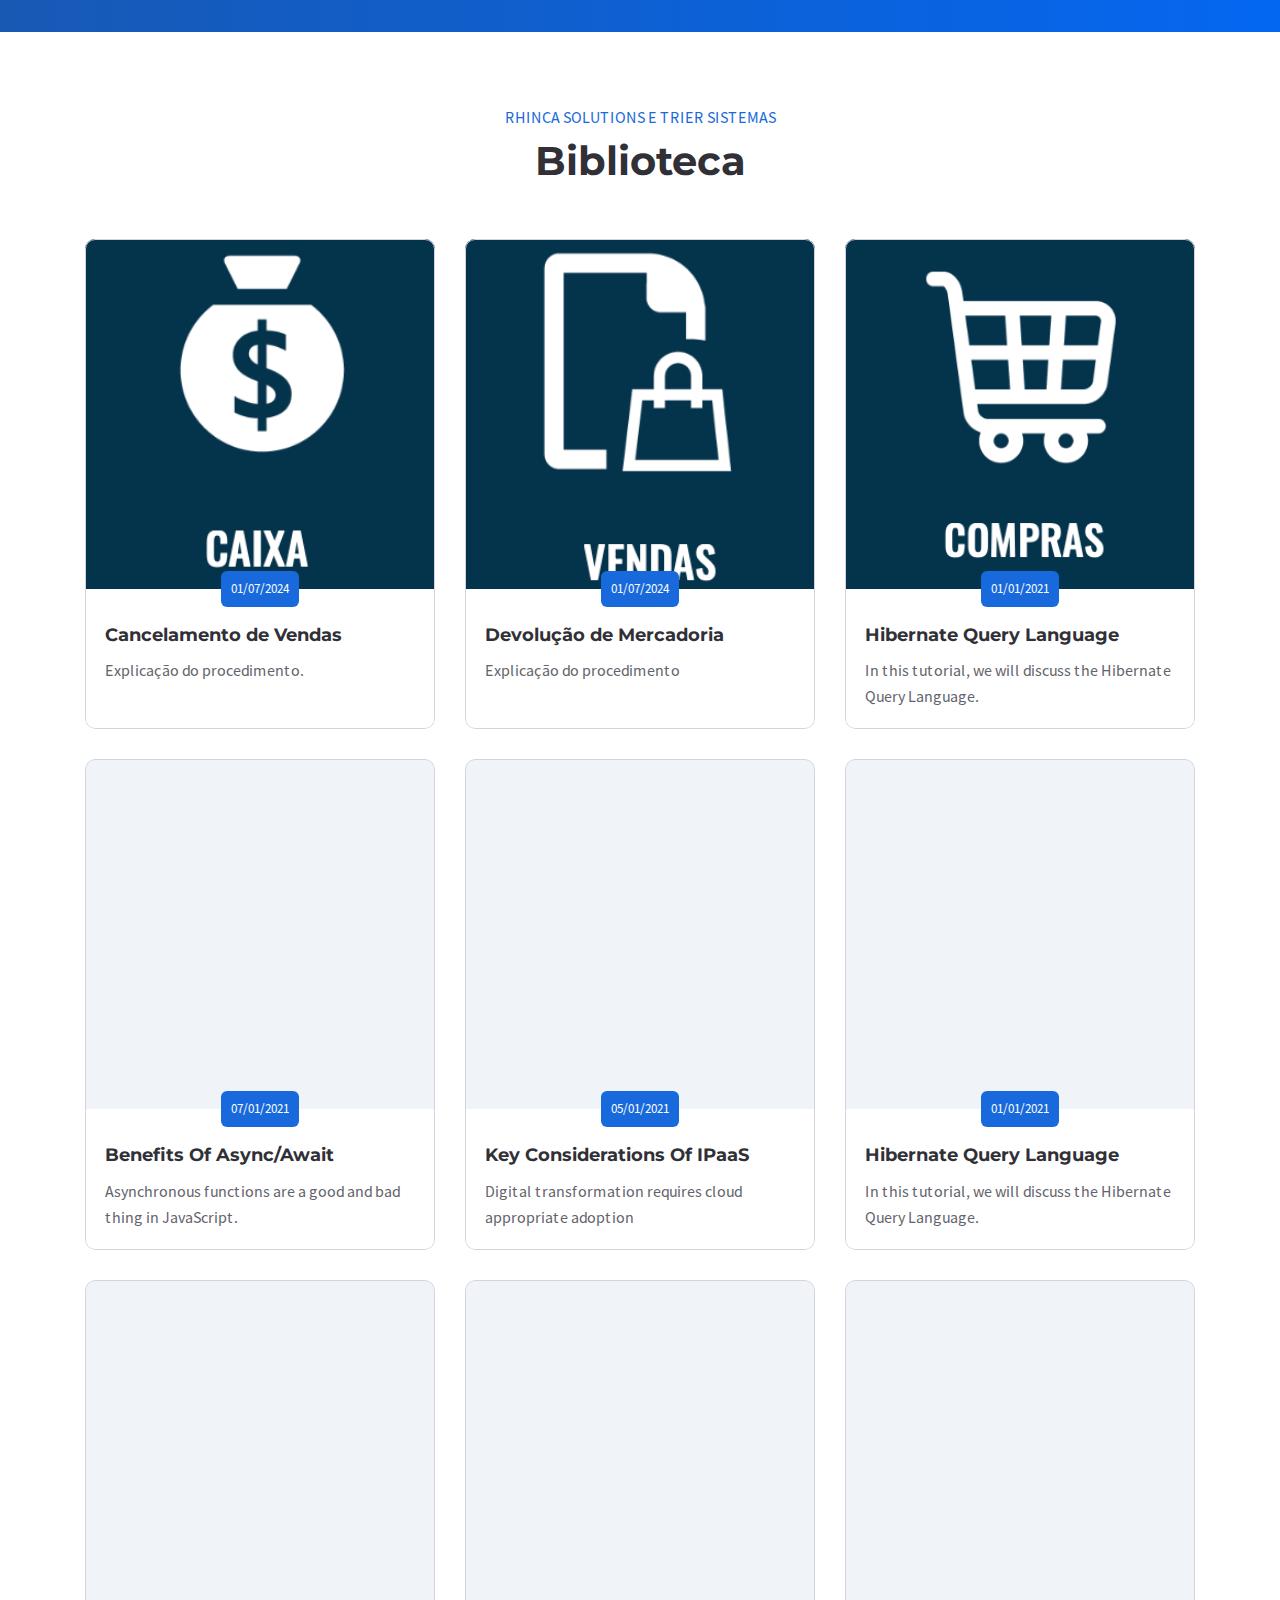
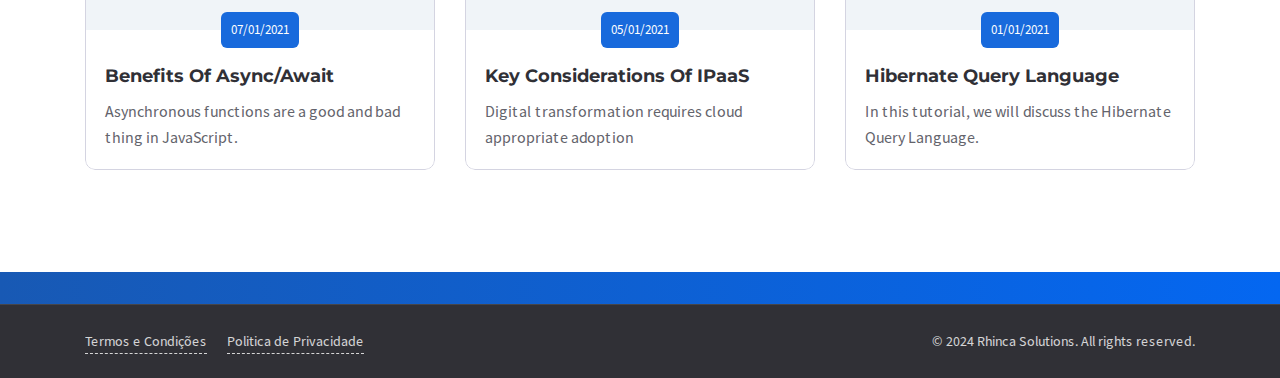
==== commit 64de1f5e: "correcao paginacao" ====
--- a/docs/index.html
+++ b/docs/index.html
@@ -205,21 +205,7 @@
 						</div>
 					</article><!-- End news item -->
 				</div>
-				<div class="col-12">
-					<!-- Begin pagination -->
-					<nav class="pagination">
-						<ul class="pagination-list">
-							<li class="pagination-item-arrow pagination-item-arrow-prev pagination-item-disabled"><a
-									href="#!"><i class="material-icons md-24">chevron_left</i></a></li>
-							<li class="active"><a href="#!">1</a></li>
-							<li><a href="#!">2</a></li>
-							<li><a href="#!">3</a></li>
-							<li><a href="#!">4</a></li>
-							<li class="pagination-item-arrow pagination-item-arrow-next"><a href="#!"><i
-										class="material-icons md-24">chevron_right</i></a></li>
-						</ul>
-					</nav><!-- End pagination -->
-				</div>
+				
 				<!-- **** FINAL ARTICLE ****  -->
 			</div>
 		</div>
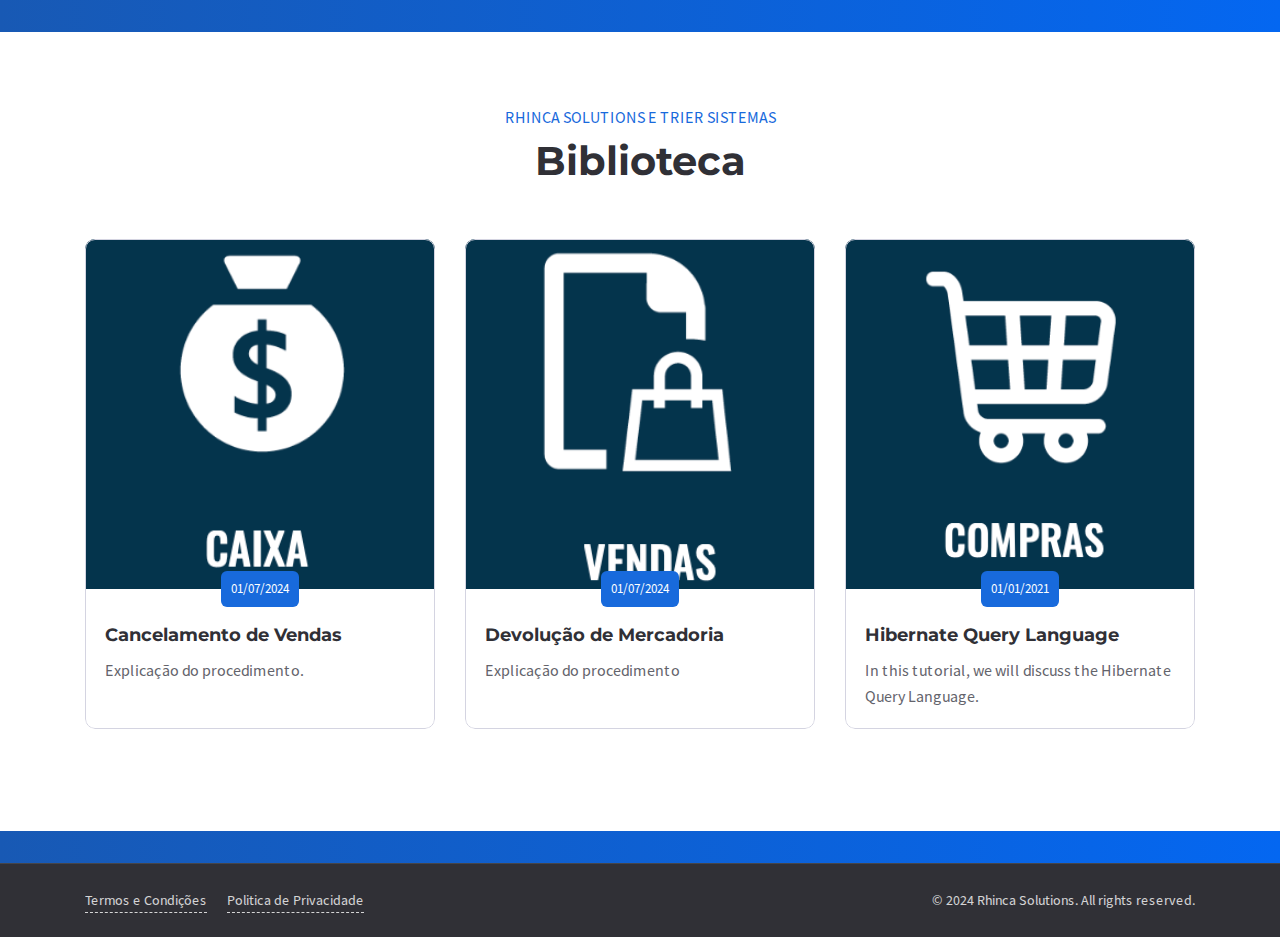
==== commit 625080a4: "correcao news post" ====
--- a/docs/index.html
+++ b/docs/index.html
@@ -51,7 +51,6 @@
 				</div>
 				<!-- **** INICIO ARTICLES ****  -->
 				<div class="col-lg-4 col-md-6 col-12 item">
-					<!-- Begin news item -->
 					<article class="news-item item-style">
 						<a href="news-post.html" class="news-item-img el">
 							<img data-src="assets/img/icon1.png" class="lazy" src="" alt="">
@@ -65,10 +64,9 @@
 								<p>Explicação do procedimento.</p>
 							</div>
 						</div>
-					</article><!-- End news item -->
-				</div>
-				<div class="col-lg-4 col-md-6 col-12 item">
-					<!-- Begin news item -->
+					</article>
+				</div>
+				<div class="col-lg-4 col-md-6 col-12 item">
 					<article class="news-item item-style">
 						<a href="news-post.html" class="news-item-img el">
 							<img data-src="assets/img/icon2.png" class="lazy" src="" alt="">
@@ -82,10 +80,9 @@
 								<p>Explicação do procedimento</p>
 							</div>
 						</div>
-					</article><!-- End news item -->
-				</div>
-				<div class="col-lg-4 col-md-6 col-12 item">
-					<!-- Begin news item -->
+					</article>
+				</div>
+				<div class="col-lg-4 col-md-6 col-12 item">
 					<article class="news-item item-style">
 						<a href="news-post.html" class="news-item-img el">
 							<img data-src="assets/img/icon3.png" class="lazy" src="" alt="">
@@ -99,48 +96,44 @@
 								<p>In this tutorial, we will discuss the Hibernate Query Language. </p>
 							</div>
 						</div>
-					</article><!-- End news item -->
-				</div>
-				<div class="col-lg-4 col-md-6 col-12 item">
-					<!-- Begin news item -->
-					<article class="news-item item-style">
-						<a href="news-post.html" class="news-item-img el">
-							<!-- <img data-src="assets/img/news-img-1.jpg" class="lazy" src="[data-uri]" alt=""> -->
-						</a>
-						<div class="news-item-info">
-							<div class="news-item-date">07/01/2021</div>
-							<h2 class="news-item-heading item-heading">
-								<a href="news-post.html" title="Benefits Of Async/Await">Benefits Of Async/Await</a>
-							</h2>
-							<div class="news-item-desc">
-								<p>Asynchronous functions are a good and bad thing in JavaScript.</p>
-							</div>
-						</div>
-					</article><!-- End news item -->
-				</div>
-				<div class="col-lg-4 col-md-6 col-12 item">
-					<!-- Begin news item -->
-					<article class="news-item item-style">
-						<a href="news-post.html" class="news-item-img el">
-							<!-- <img data-src="assets/img/news-img-2.jpg" class="lazy" src="[data-uri]" alt=""> -->
-						</a>
-						<div class="news-item-info">
-							<div class="news-item-date">05/01/2021</div>
-							<h2 class="news-item-heading item-heading">
-								<a href="news-post.html" title="Key Considerations Of IPaaS">Key Considerations Of
-									IPaaS</a>
-							</h2>
-							<div class="news-item-desc">
-								<p>Digital transformation requires cloud appropriate adoption</p>
-							</div>
-						</div>
-					</article><!-- End news item -->
-				</div>
-				<div class="col-lg-4 col-md-6 col-12 item">
-					<!-- Begin news item -->
-					<article class="news-item item-style">
-						<a href="news-post.html" class="news-item-img el">
-							<!-- <img data-src="assets/img/news-img-3.jpg" class="lazy" src="[data-uri]" alt=""> -->
+					</article>
+				</div>
+				<!-- <div class="col-lg-4 col-md-6 col-12 item">
+					<article class="news-item item-style">
+						<a href="news-post.html" class="news-item-img el">
+							<img data-src="assets/img/icon1.png" class="lazy" src="" alt="">
+						</a>
+						<div class="news-item-info">
+							<div class="news-item-date">01/07/2024</div>
+							<h2 class="news-item-heading item-heading">
+								<a href="news-post.html" title="Benefits Of Async/Await">Cancelamento de Vendas</a>
+							</h2>
+							<div class="news-item-desc">
+								<p>Explicação do procedimento.</p>
+							</div>
+						</div>
+					</article>
+				</div>
+				<div class="col-lg-4 col-md-6 col-12 item">
+					<article class="news-item item-style">
+						<a href="news-post.html" class="news-item-img el">
+							<img data-src="assets/img/icon2.png" class="lazy" src="" alt="">
+						</a>
+						<div class="news-item-info">
+							<div class="news-item-date">01/07/2024</div>
+							<h2 class="news-item-heading item-heading">
+								<a href="news-post.html" title="Key Considerations Of IPaaS">Devolução de Mercadoria</a>
+							</h2>
+							<div class="news-item-desc">
+								<p>Explicação do procedimento</p>
+							</div>
+						</div>
+					</article>
+				</div>
+				<div class="col-lg-4 col-md-6 col-12 item">
+					<article class="news-item item-style">
+						<a href="news-post.html" class="news-item-img el">
+							<img data-src="assets/img/icon3.png" class="lazy" src="" alt="">
 						</a>
 						<div class="news-item-info">
 							<div class="news-item-date">01/01/2021</div>
@@ -151,48 +144,44 @@
 								<p>In this tutorial, we will discuss the Hibernate Query Language. </p>
 							</div>
 						</div>
-					</article><!-- End news item -->
-				</div>
-				<div class="col-lg-4 col-md-6 col-12 item">
-					<!-- Begin news item -->
-					<article class="news-item item-style">
-						<a href="news-post.html" class="news-item-img el">
-							<!-- <img data-src="assets/img/news-img-1.jpg" class="lazy" src="[data-uri]" alt=""> -->
-						</a>
-						<div class="news-item-info">
-							<div class="news-item-date">07/01/2021</div>
-							<h2 class="news-item-heading item-heading">
-								<a href="news-post.html" title="Benefits Of Async/Await">Benefits Of Async/Await</a>
-							</h2>
-							<div class="news-item-desc">
-								<p>Asynchronous functions are a good and bad thing in JavaScript.</p>
-							</div>
-						</div>
-					</article><!-- End news item -->
-				</div>
-				<div class="col-lg-4 col-md-6 col-12 item">
-					<!-- Begin news item -->
-					<article class="news-item item-style">
-						<a href="news-post.html" class="news-item-img el">
-							<!-- <img data-src="assets/img/news-img-2.jpg" class="lazy" src="[data-uri]" alt=""> -->
-						</a>
-						<div class="news-item-info">
-							<div class="news-item-date">05/01/2021</div>
-							<h2 class="news-item-heading item-heading">
-								<a href="news-post.html" title="Key Considerations Of IPaaS">Key Considerations Of
-									IPaaS</a>
-							</h2>
-							<div class="news-item-desc">
-								<p>Digital transformation requires cloud appropriate adoption</p>
-							</div>
-						</div>
-					</article><!-- End news item -->
-				</div>
-				<div class="col-lg-4 col-md-6 col-12 item">
-					<!-- Begin news item -->
-					<article class="news-item item-style">
-						<a href="news-post.html" class="news-item-img el">
-							<!-- <img data-src="assets/img/news-img-3.jpg" class="lazy" src="[data-uri]" alt=""> -->
+					</article>
+				</div>
+				<div class="col-lg-4 col-md-6 col-12 item">
+					<article class="news-item item-style">
+						<a href="news-post.html" class="news-item-img el">
+							<img data-src="assets/img/icon1.png" class="lazy" src="" alt="">
+						</a>
+						<div class="news-item-info">
+							<div class="news-item-date">01/07/2024</div>
+							<h2 class="news-item-heading item-heading">
+								<a href="news-post.html" title="Benefits Of Async/Await">Cancelamento de Vendas</a>
+							</h2>
+							<div class="news-item-desc">
+								<p>Explicação do procedimento.</p>
+							</div>
+						</div>
+					</article>
+				</div>
+				<div class="col-lg-4 col-md-6 col-12 item">
+					<article class="news-item item-style">
+						<a href="news-post.html" class="news-item-img el">
+							<img data-src="assets/img/icon2.png" class="lazy" src="" alt="">
+						</a>
+						<div class="news-item-info">
+							<div class="news-item-date">01/07/2024</div>
+							<h2 class="news-item-heading item-heading">
+								<a href="news-post.html" title="Key Considerations Of IPaaS">Devolução de Mercadoria</a>
+							</h2>
+							<div class="news-item-desc">
+								<p>Explicação do procedimento</p>
+							</div>
+						</div>
+					</article>
+				</div>
+				<div class="col-lg-4 col-md-6 col-12 item">
+					<article class="news-item item-style">
+						<a href="news-post.html" class="news-item-img el">
+							<img data-src="assets/img/icon3.png" class="lazy" src="" alt="">
 						</a>
 						<div class="news-item-info">
 							<div class="news-item-date">01/01/2021</div>
@@ -203,9 +192,9 @@
 								<p>In this tutorial, we will discuss the Hibernate Query Language. </p>
 							</div>
 						</div>
-					</article><!-- End news item -->
-				</div>
-				
+					</article>
+				</div> -->
+
 				<!-- **** FINAL ARTICLE ****  -->
 			</div>
 		</div>
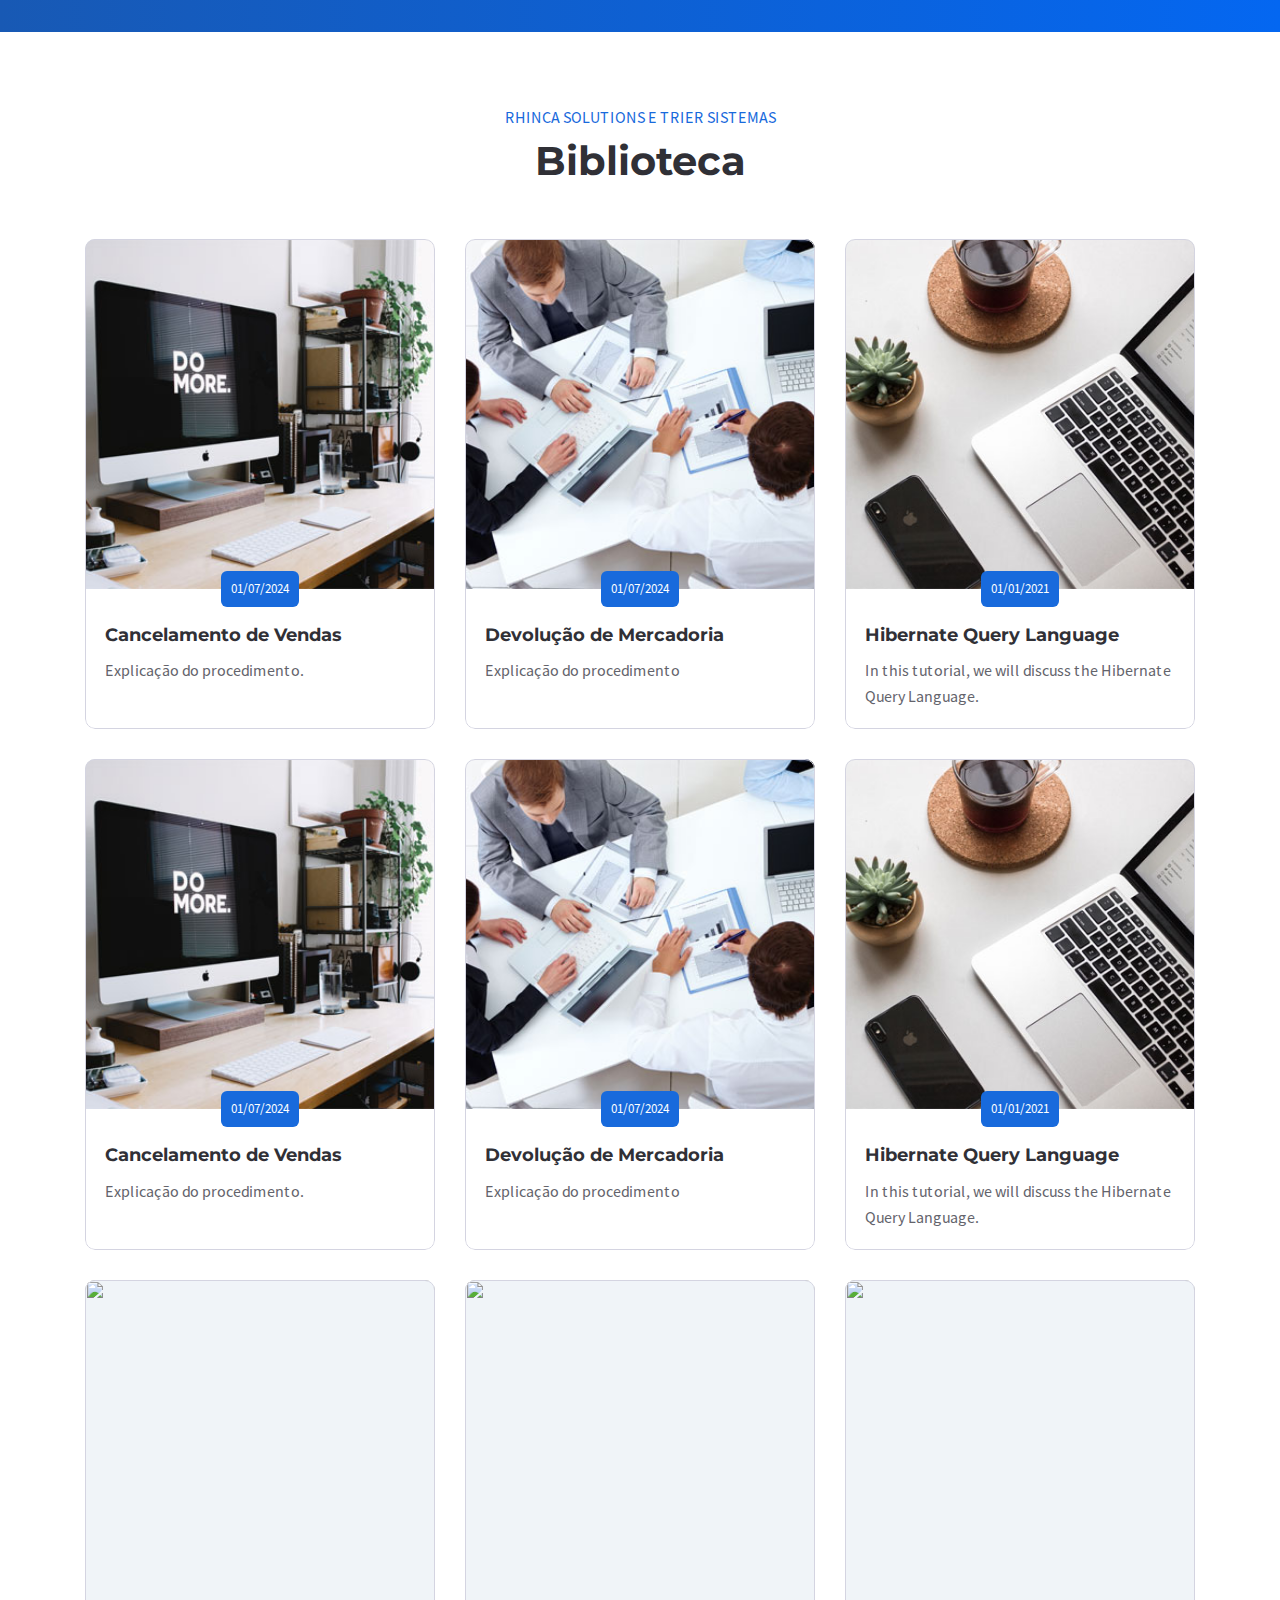
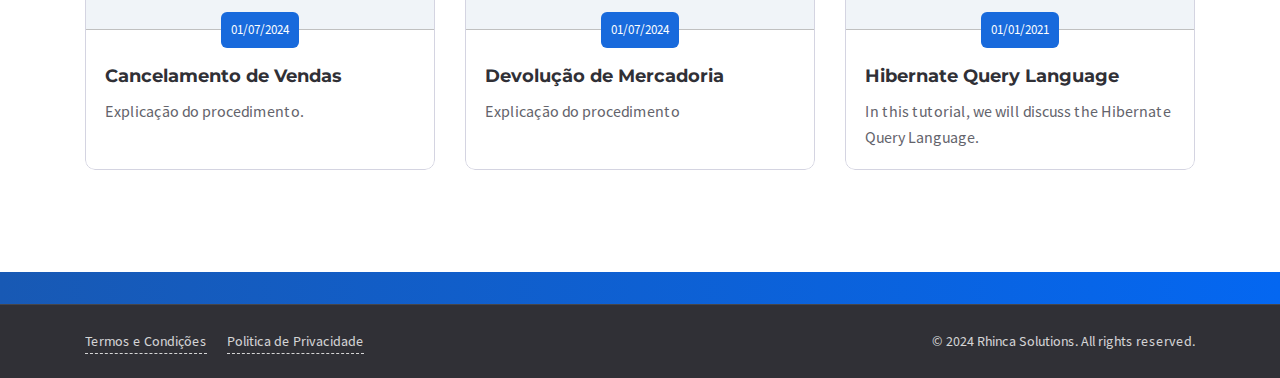
==== commit 6d5ea902: "novas img modelo" ====
--- a/docs/index.html
+++ b/docs/index.html
@@ -53,7 +53,7 @@
 				<div class="col-lg-4 col-md-6 col-12 item">
 					<article class="news-item item-style">
 						<a href="news-post.html" class="news-item-img el">
-							<img data-src="assets/img/icon1.png" class="lazy" src="" alt="">
+							<img data-src="assets/img/news-img-1.jpg" class="lazy" src="" alt="">
 						</a>
 						<div class="news-item-info">
 							<div class="news-item-date">01/07/2024</div>
@@ -69,7 +69,7 @@
 				<div class="col-lg-4 col-md-6 col-12 item">
 					<article class="news-item item-style">
 						<a href="news-post.html" class="news-item-img el">
-							<img data-src="assets/img/icon2.png" class="lazy" src="" alt="">
+							<img data-src="assets/img/news-img-2.jpg" class="lazy" src="" alt="">
 						</a>
 						<div class="news-item-info">
 							<div class="news-item-date">01/07/2024</div>
@@ -85,7 +85,7 @@
 				<div class="col-lg-4 col-md-6 col-12 item">
 					<article class="news-item item-style">
 						<a href="news-post.html" class="news-item-img el">
-							<img data-src="assets/img/icon3.png" class="lazy" src="" alt="">
+							<img data-src="assets/img/news-img-3.jpg" class="lazy" src="" alt="">
 						</a>
 						<div class="news-item-info">
 							<div class="news-item-date">01/01/2021</div>
@@ -98,10 +98,10 @@
 						</div>
 					</article>
 				</div>
-				<!-- <div class="col-lg-4 col-md-6 col-12 item">
-					<article class="news-item item-style">
-						<a href="news-post.html" class="news-item-img el">
-							<img data-src="assets/img/icon1.png" class="lazy" src="" alt="">
+				<div class="col-lg-4 col-md-6 col-12 item">
+					<article class="news-item item-style">
+						<a href="news-post.html" class="news-item-img el">
+							<img data-src="assets/img/news-img-1.jpg" class="lazy" src="" alt="">
 						</a>
 						<div class="news-item-info">
 							<div class="news-item-date">01/07/2024</div>
@@ -117,7 +117,7 @@
 				<div class="col-lg-4 col-md-6 col-12 item">
 					<article class="news-item item-style">
 						<a href="news-post.html" class="news-item-img el">
-							<img data-src="assets/img/icon2.png" class="lazy" src="" alt="">
+							<img data-src="assets/img/news-img-2.jpg" class="lazy" src="" alt="">
 						</a>
 						<div class="news-item-info">
 							<div class="news-item-date">01/07/2024</div>
@@ -133,7 +133,7 @@
 				<div class="col-lg-4 col-md-6 col-12 item">
 					<article class="news-item item-style">
 						<a href="news-post.html" class="news-item-img el">
-							<img data-src="assets/img/icon3.png" class="lazy" src="" alt="">
+							<img data-src="assets/img/news-img-3.jpg" class="lazy" src="" alt="">
 						</a>
 						<div class="news-item-info">
 							<div class="news-item-date">01/01/2021</div>
@@ -149,7 +149,7 @@
 				<div class="col-lg-4 col-md-6 col-12 item">
 					<article class="news-item item-style">
 						<a href="news-post.html" class="news-item-img el">
-							<img data-src="assets/img/icon1.png" class="lazy" src="" alt="">
+							<img data-src="assets/img/news-img-1.jpg" class="lazy" src="" alt="">
 						</a>
 						<div class="news-item-info">
 							<div class="news-item-date">01/07/2024</div>
@@ -165,7 +165,7 @@
 				<div class="col-lg-4 col-md-6 col-12 item">
 					<article class="news-item item-style">
 						<a href="news-post.html" class="news-item-img el">
-							<img data-src="assets/img/icon2.png" class="lazy" src="" alt="">
+							<img data-src="assets/img/news-img-2.jpg" class="lazy" src="" alt="">
 						</a>
 						<div class="news-item-info">
 							<div class="news-item-date">01/07/2024</div>
@@ -181,7 +181,7 @@
 				<div class="col-lg-4 col-md-6 col-12 item">
 					<article class="news-item item-style">
 						<a href="news-post.html" class="news-item-img el">
-							<img data-src="assets/img/icon3.png" class="lazy" src="" alt="">
+							<img data-src="assets/img/news-img-3.jpg" class="lazy" src="" alt="">
 						</a>
 						<div class="news-item-info">
 							<div class="news-item-date">01/01/2021</div>
@@ -193,7 +193,8 @@
 							</div>
 						</div>
 					</article>
-				</div> -->
+				</div>
+			
 
 				<!-- **** FINAL ARTICLE ****  -->
 			</div>
